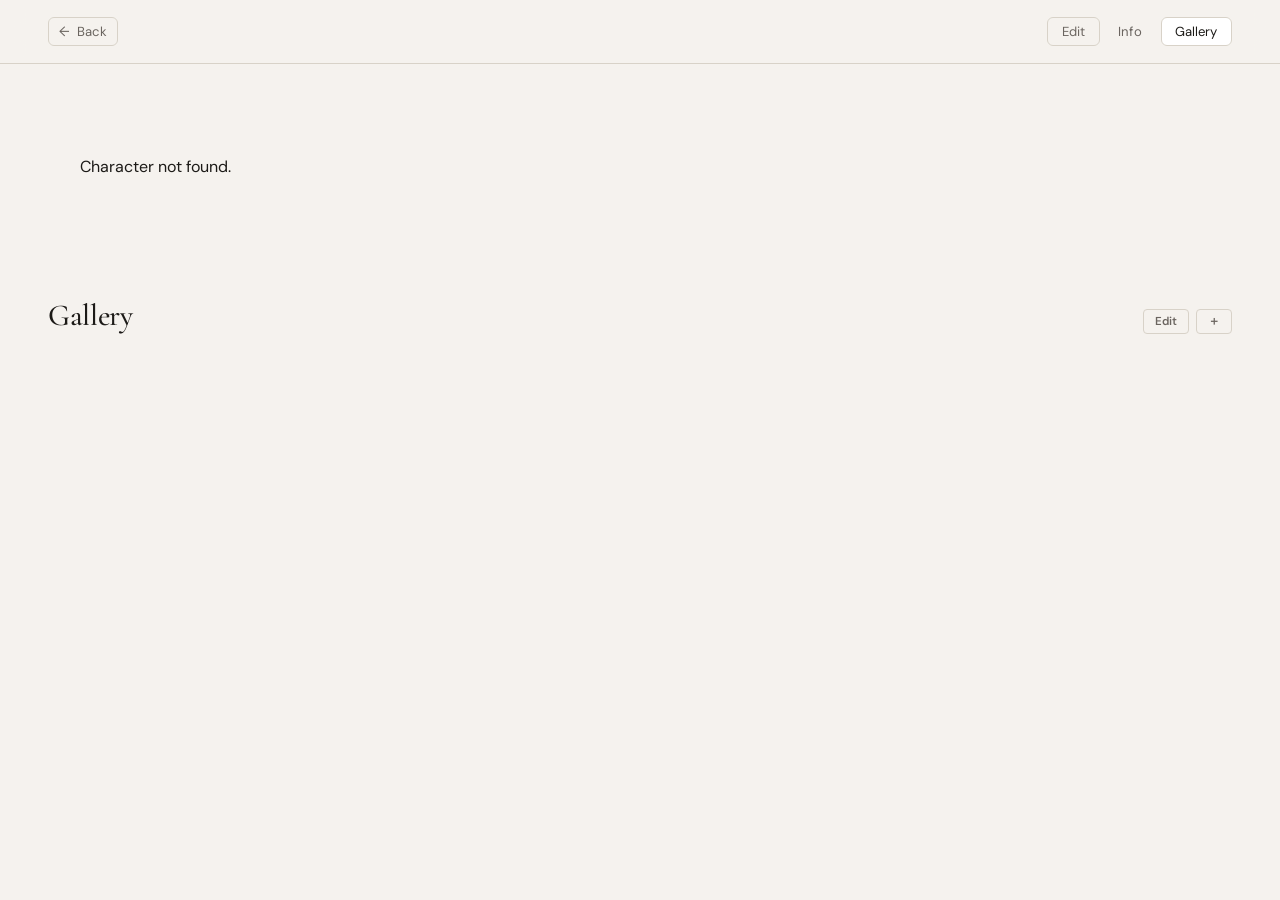
==== character.html @ b18fde18 "Version 1.4.3" ====
<!DOCTYPE html>
<html lang="en">

<head>
  <meta charset="UTF-8" />
  <meta name="viewport" content="width=device-width, initial-scale=1.0" />
  <title>Character Sheet</title>
  <link rel="preconnect" href="https://fonts.googleapis.com" />
  <link rel="preconnect" href="https://fonts.gstatic.com" crossorigin />
  <link
    href="https://fonts.googleapis.com/css2?family=Cormorant+Garamond:ital,wght@0,400;0,500;1,400&family=DM+Sans:ital,wght@0,400;0,600;1,400&display=swap"
    rel="stylesheet" />
  <link rel="stylesheet" href="style.css" />
  <style>
    .page {
      padding: 2.5rem 3rem;
      margin-top: 1.25rem;
    }
    @media (max-width: 640px) {
      .page { padding: 1.5rem 1.25rem; margin-top: 0.75rem; }
    }

    /* ── REF IMAGE ── */
    .char-sheet:has(.char-ref-wrap[style*="block"]) {
      display: grid;
      grid-template-columns: 280px auto;
      grid-template-rows: auto auto;
      grid-template-areas: "basics ref" "overview overview";
      gap: 1.25rem;
      align-items: start;
    }
    .char-ref-wrap {
      grid-area: ref;
      display: none;
      background: var(--surface);
      border: 1px solid var(--border);
      border-radius: 8px;
      overflow: hidden;
      align-self: start;
      aspect-ratio: 5 / 4;
      width: 100%;
      align-items: center;
      justify-content: center;
    }
    .char-ref-wrap[style*="block"] { display: flex !important; }
    .char-ref { display: block; width: 100%; height: 100%; object-fit: contain; object-position: center; }
    .char-sheet:has(.char-ref-wrap[style*="block"]) .char-basics { grid-area: basics; width: 100%; }
    .char-sheet:has(.char-ref-wrap[style*="block"]) .char-overview { grid-area: overview; }
    @media (max-width: 820px) {
      .char-sheet:has(.char-ref-wrap[style*="block"]) {
        grid-template-columns: 1fr;
        grid-template-areas: "ref" "basics" "overview";
      }
    }

    /* ── Edit button ── */
    .char-nav-edit-btn {
      display: inline-flex; align-items: center;
      font-family: 'DM Sans', sans-serif; font-size: 0.82rem;
      color: var(--ink-mid); text-decoration: none;
      padding: 0.3rem 0.85rem;
      border: 1px solid var(--border); border-radius: 6px;
      background: transparent;
      transition: color 0.2s, border-color 0.2s, background 0.2s;
      cursor: pointer; white-space: nowrap;
    }
    .char-nav-edit-btn:hover { color: var(--ink); border-color: #b5afa6; background: var(--surface); }

    /* ── Background block ── */
    .char-bg-details { display: inline; }
    .char-bg-details summary { display: inline-flex; margin-top: 8px; }
    .char-bg-details[open] { display: block; }
    .char-bg-details[open] p, .char-bg-details[open] span { display: block; margin-top: 6px; }

    /* ══════════════════════════════════════════
       FAMILY TREE
    ══════════════════════════════════════════ */

    .tree-root {
      display: flex;
      flex-direction: column;
      gap: 0.75rem;
    }

    /* Top bar: toggle + hint */
    .tree-topbar {
      display: flex;
      align-items: center;
      gap: 1rem;
      flex-wrap: wrap;
    }
    .tree-edit-label-wrap {
      display: inline-flex;
      align-items: center;
      gap: 0.5rem;
      cursor: pointer;
    }
    .tree-edit-label {
      font-family: 'DM Sans', sans-serif;
      font-size: 0.8rem;
      color: var(--ink-mid);
      user-select: none;
    }
    .tree-edit-hint {
      font-family: 'DM Sans', sans-serif;
      font-size: 0.72rem;
      color: var(--ink-light);
      font-style: italic;
      opacity: 0;
      transition: opacity 0.2s;
    }

    /* Toggle switch */
    .tree-toggle-track {
      position: relative;
      display: inline-block;
      width: 34px;
      height: 20px;
      flex-shrink: 0;
    }
    .tree-toggle-track input {
      opacity: 0; width: 0; height: 0; position: absolute;
    }
    .tree-toggle-thumb {
      position: absolute;
      inset: 0;
      background: var(--border);
      border-radius: 10px;
      transition: background 0.2s;
    }
    .tree-toggle-thumb::after {
      content: '';
      position: absolute;
      width: 16px; height: 16px;
      background: #fff;
      border-radius: 50%;
      top: 2px; left: 2px;
      transition: transform 0.2s;
      box-shadow: 0 1px 3px rgba(0,0,0,0.15);
    }
    .tree-toggle-track input:checked ~ .tree-toggle-thumb { background: var(--accent); }
    .tree-toggle-track input:checked ~ .tree-toggle-thumb::after { transform: translateX(14px); }

    /* Body: sidebar + canvas side by side */
    .tree-body {
      display: grid;
      grid-template-columns: 220px 1fr;
      gap: 0.85rem;
      align-items: start;
    }
    @media (max-width: 680px) {
      .tree-body { grid-template-columns: 1fr; }
    }

    /* Sidebar */
    .tree-sidebar {
      background: var(--surface);
      border: 1px solid var(--border);
      border-radius: 8px;
      padding: 0.9rem 1rem;
      display: flex;
      flex-direction: column;
      gap: 0.65rem;
      min-width: 0;
    }
    .tree-sidebar--edit { gap: 0.85rem; }

    .tree-sb-title {
      font-family: 'DM Sans', sans-serif;
      font-size: 0.7rem;
      font-weight: 600;
      letter-spacing: 0.08em;
      text-transform: uppercase;
      color: var(--ink-light);
      margin: 0;
    }
    .tree-sb-hint {
      font-family: 'DM Sans', sans-serif;
      font-size: 0.75rem;
      color: var(--ink-light);
      line-height: 1.5;
      margin: 0;
    }
    .tree-sb-empty {
      font-family: 'DM Sans', sans-serif;
      font-size: 0.75rem;
      color: var(--ink-light);
      font-style: italic;
      line-height: 1.5;
      margin: 0;
    }
    .tree-sb-summary {
      display: flex;
      flex-direction: column;
      gap: 0.3rem;
    }
    .tree-sb-row {
      display: flex;
      align-items: center;
      justify-content: space-between;
      gap: 0.5rem;
    }
    .tree-sb-count {
      font-family: 'DM Sans', sans-serif;
      font-size: 0.8rem;
      color: var(--ink-mid);
      font-weight: 600;
    }

    /* Node edit sidebar */
    .tree-sb-header {
      display: flex;
      align-items: center;
      justify-content: space-between;
      gap: 0.5rem;
      padding-bottom: 0.5rem;
      border-bottom: 1px solid var(--border);
    }
    .tree-sb-node-name {
      font-family: 'Cormorant Garamond', serif;
      font-size: 1.1rem;
      font-weight: 500;
      color: var(--ink);
      overflow: hidden;
      text-overflow: ellipsis;
      white-space: nowrap;
    }
    .tree-sb-back {
      background: none;
      border: 1px solid var(--border);
      border-radius: 5px;
      padding: 0.2rem 0.5rem;
      font-size: 0.82rem;
      color: var(--ink-mid);
      cursor: pointer;
      flex-shrink: 0;
      transition: background 0.15s;
    }
    .tree-sb-back:hover { background: var(--card); }

    .tree-sb-section {
      display: flex;
      flex-direction: column;
      gap: 0.35rem;
    }

    /* Role labels */
    .tree-sb-role {
      font-family: 'DM Sans', sans-serif;
      font-size: 0.68rem;
      font-weight: 600;
      letter-spacing: 0.07em;
      text-transform: uppercase;
      padding: 0.15rem 0.55rem;
      border-radius: 20px;
      display: inline-block;
      width: fit-content;
    }
    .tree-sb-role--parent  { background: #e8f5ec; color: #3d6b44; border: 1px solid #c0ddc6; }
    .tree-sb-role--partner { background: #eeebf8; color: #5a4d8a; border: 1px solid #cfc8ed; }
    .tree-sb-role--child   { background: #faf2e4; color: #7a5f2a; border: 1px solid #e0ceaa; }

    /* Pills */
    .tree-pills {
      display: flex;
      flex-wrap: wrap;
      gap: 0.3rem;
      min-height: 24px;
    }
    .tree-pill {
      display: inline-flex;
      align-items: center;
      gap: 0.25rem;
      font-family: 'DM Sans', sans-serif;
      font-size: 0.75rem;
      color: var(--ink);
      background: var(--card);
      border: 1px solid var(--border);
      border-radius: 20px;
      padding: 0.15rem 0.55rem 0.15rem 0.65rem;
      line-height: 1.4;
    }
    .tree-pill-rm {
      background: none;
      border: none;
      color: var(--ink-light);
      cursor: pointer;
      font-size: 0.7rem;
      padding: 0;
      line-height: 1;
      transition: color 0.15s;
    }
    .tree-pill-rm:hover { color: #a05050; }
    .tree-pill-empty {
      font-family: 'DM Sans', sans-serif;
      font-size: 0.73rem;
      color: var(--ink-light);
      font-style: italic;
    }

    /* Add row */
    .tree-add-row {
      display: flex;
      gap: 0.3rem;
    }
    .tree-add-input {
      flex: 1;
      min-width: 0;
      font-family: 'DM Sans', sans-serif;
      font-size: 0.78rem;
      padding: 0.3rem 0.55rem;
      border: 1px solid var(--border);
      border-radius: 4px;
      background: var(--card);
      color: var(--ink);
      outline: none;
      transition: border-color 0.15s;
    }
    .tree-add-input:focus { border-color: #b5afa6; }
    .tree-add-input::placeholder { color: var(--ink-light); }
    .tree-add-btn {
      font-family: 'DM Sans', sans-serif;
      font-size: 1rem;
      font-weight: 600;
      line-height: 1;
      width: 28px;
      height: 28px;
      flex-shrink: 0;
      border: 1px solid var(--border);
      border-radius: 4px;
      background: var(--card);
      color: var(--ink-mid);
      cursor: pointer;
      display: flex; align-items: center; justify-content: center;
      transition: background 0.15s, color 0.15s;
    }
    .tree-add-btn:hover { background: var(--surface); color: var(--ink); }

    /* Canvas */
    .tree-canvas-wrap {
      background: var(--surface);
      border: 1px solid var(--border);
      border-radius: 8px;
      overflow: auto;
      min-height: 220px;
    }
    .tree-svg { display: block; width: 100%; }

    /* SVG connector classes */
    .tree-conn {
      stroke: var(--border);
      stroke-width: 1.5;
      fill: none;
    }
    .tree-conn-partner {
      stroke-dasharray: 5 4;
    }
    .tree-node { transition: opacity 0.15s; }
    .tree-node:hover { opacity: 0.78; }

    /* ══════════════════════════════════════════
       DETAILS PANEL
    ══════════════════════════════════════════ */

    .details-grid {
      display: grid;
      grid-template-columns: repeat(2, 1fr);
      gap: 0.75rem 1.5rem;
      align-items: start;
    }

    @media (max-width: 640px) {
      .details-grid { grid-template-columns: 1fr; }
    }

    .details-field {
      display: flex;
      flex-direction: column;
      gap: 0.2rem;
    }

    .details-field--wide {
      grid-column: 1 / -1;
    }

    .details-label {
      font-family: 'DM Sans', sans-serif;
      font-size: 0.68rem;
      font-weight: 600;
      letter-spacing: 0.08em;
      text-transform: uppercase;
      color: var(--ink-light);
    }

    .details-value {
      font-family: 'DM Sans', sans-serif;
      font-size: 0.83rem;
      line-height: 1.65;
      color: var(--ink);
      white-space: pre-wrap;
      word-break: break-word;
    }

    .details-value--empty {
      color: var(--ink-light);
      font-style: italic;
    }

    .details-divider {
      grid-column: 1 / -1;
      border: none;
      border-top: 1px solid var(--border);
      margin: 0.25rem 0;
    }

    .details-section-heading {
      font-family: 'Cormorant Garamond', serif;
      font-size: 1rem;
      font-weight: 500;
      color: var(--ink-mid);
      grid-column: 1 / -1;
      margin-top: 0.25rem;
      padding-bottom: 0.3rem;
      border-bottom: 1px solid var(--border);
    }

    .details-empty-state {
      font-size: 0.83rem;
      color: var(--ink-light);
      font-style: italic;
      display: flex;
      align-items: center;
      gap: 0.6rem;
      padding: 0.5rem 0;
    }

    /* ── Details editor modal ── */
    .details-editor-modal {
      max-width: 640px;
    }

    .details-editor-table-wrap {
      overflow-x: auto;
    }

    .details-editor-table {
      width: 100%;
      border-collapse: collapse;
      font-family: 'DM Sans', sans-serif;
      font-size: 0.78rem;
    }

    .details-editor-table th {
      text-align: left;
      padding: 0.35rem 0.4rem;
      color: var(--ink-mid);
      font-weight: 600;
      border-bottom: 1px solid var(--border);
      background: var(--surface);
    }

    .details-editor-row td {
      padding: 0.3rem 0.3rem;
      vertical-align: top;
      border-bottom: 1px solid var(--border);
    }

    .details-editor-row:last-child td {
      border-bottom: none;
    }

    .details-editor-row input[type="text"],
    .details-editor-row textarea {
      font-family: 'DM Sans', sans-serif;
      font-size: 0.8rem;
      padding: 0.3rem 0.5rem;
      border: 1px solid var(--border);
      border-radius: 4px;
      background: var(--card);
      color: var(--ink);
      width: 100%;
      box-sizing: border-box;
      resize: vertical;
      transition: border-color 0.15s;
    }

    .details-editor-row input:focus,
    .details-editor-row textarea:focus {
      outline: none;
      border-color: #b5afa6;
    }

    .details-editor-row textarea {
      min-height: 48px;
    }

    /* ── Details editor: proper fixed-height flex layout ── */

    /* Modal: capped height, flex column */
    #details-editor-overlay .editor-modal {
      max-height: calc(100vh - 4rem);
      display: flex;
      flex-direction: column;
      overflow: hidden;
    }

    /* Form: fills remaining modal space, does NOT itself scroll */
    #details-editor-overlay .editor-form {
      flex: 1;
      min-height: 0;        /* lets flex child shrink past content size */
      overflow: hidden;
      display: flex;
      flex-direction: column;
      gap: 0.75rem;
      padding: 1.25rem 1.5rem;
      max-height: none;     /* override global .editor-form cap */
    }

    /* Hint line: never grows */
    .details-editor-hint {
      flex-shrink: 0;
      font-size: 0.78rem;
      color: var(--ink-light);
      line-height: 1.6;
    }

    /* Chips section: fixed, never compressed */
    .details-preset-section {
      flex-shrink: 0;
      border: 1px solid var(--border);
      border-radius: 6px;
      overflow: hidden;
    }

    .details-preset-header {
      font-family: 'DM Sans', sans-serif;
      font-size: 0.7rem;
      font-weight: 600;
      letter-spacing: 0.08em;
      text-transform: uppercase;
      color: var(--ink-light);
      padding: 0.55rem 0.9rem;
      background: var(--surface);
      border-bottom: 1px solid var(--border);
    }

    /* Chips area: fixed 2-row height, scrolls internally */
    .details-preset-grid {
      display: flex;
      flex-wrap: wrap;
      gap: 0.4rem;
      padding: 0.6rem 0.9rem;
      max-height: 100px;
      overflow-y: auto;
    }

    .details-preset-chip {
      font-family: 'DM Sans', sans-serif;
      font-size: 0.72rem;
      padding: 0.2rem 0.65rem;
      border: 1px solid var(--border);
      border-radius: 20px;
      background: var(--card);
      color: var(--ink-mid);
      cursor: pointer;
      transition: background 0.15s, color 0.15s, border-color 0.15s;
    }

    .details-preset-chip:hover {
      background: var(--surface);
      color: var(--ink);
      border-color: #b5afa6;
    }

    .details-preset-chip.chip-added {
      background: var(--surface);
      color: var(--ink-light);
      border-color: var(--border);
      cursor: default;
      opacity: 0.55;
    }

    /* Fields section: the ONLY part that grows and scrolls */
    .details-custom-section {
      flex: 1;           
      min-height: 0;      
      display: flex;
      flex-direction: column;
      border: 1px solid var(--border);
      border-radius: 6px;
      overflow: hidden;
    }

    .details-custom-header {
      flex-shrink: 0;
      font-family: 'DM Sans', sans-serif;
      font-size: 0.7rem;
      font-weight: 600;
      letter-spacing: 0.08em;
      text-transform: uppercase;
      color: var(--ink-light);
      padding: 0.55rem 0.9rem;
      background: var(--surface);
      border-bottom: 1px solid var(--border);
    }

    /* Rows list: fills the fields section and scrolls */
    #details-editor-rows {
      flex: 1;
      min-height: 0;
      overflow-y: auto;
      max-height: none;
      padding: 0.25rem 0;
    }

    /* Add button + save/cancel row: fixed at bottom */
    #details-editor-overlay .add-gallery-btn,
    #details-editor-overlay .editor-actions {
      flex-shrink: 0;
    }
  </style>
</head>

<body>

  <nav class="char-nav">
    <a href="index.html" class="char-nav-back">Back</a>
    <div class="char-nav-tabs">
      <button id="char-page-edit-btn" class="char-nav-edit-btn">Edit</button>
      <a href="#info" class="char-nav-tab active">Info</a>
      <a href="#gallery" class="char-nav-tab">Gallery</a>
    </div>
  </nav>

  <div id="info" class="page">
    <div class="char-sheet">

      <div class="char-ref-wrap" style="display:none">
        <img class="char-ref" src="" alt="Character reference sheet" />
      </div>

      <aside class="char-basics">
        <h1 class="char-name" id="char-name"></h1>
        <p class="char-fandom" id="char-fandom"></p>

        <table class="char-table">
          <tr><td>Pronouns</td><td id="char-pronouns"></td></tr>
          <tr><td>Age</td><td id="char-age"></td></tr>
          <tr><td>Birthday</td><td id="char-birthday"></td></tr>
          <tr><td>Heritage</td><td id="char-heritage"></td></tr>
          <tr><td>Occupation</td><td id="char-occupation"></td></tr>
        </table>

        <h2 class="char-section-heading">Appearance</h2>
        <p class="char-body" id="char-appearance"></p>

        <h2 class="char-section-heading">Links</h2>
        <ul class="char-links" id="char-links-list">
          <li id="char-unvale-li"><a href="#" id="char-unvale">Unvale</a></li>
          <li id="char-characterhub-li"><a href="#" id="char-characterhub">CharacterHub</a></li>
          <li id="char-artfight-li"><a href="#" id="char-artfight">Artfight</a></li>
          <li id="char-spotify-li"><a href="#" id="char-spotify">Playlist</a></li>
        </ul>
      </aside>

      <main class="char-overview">

        <div class="overview-tab-bar">
          <div class="overview-tabs">
            <button id="tab-overview"       class="overview-tab active">Overview</button>
            <button id="tab-details"        class="overview-tab">Details</button>
            <button id="tab-relationships"  class="overview-tab">Relationships</button>
            <button id="tab-tree"           class="overview-tab">Tree</button>
          </div>
          <button id="edit-overview-btn"       class="rel-edit-trigger" title="Edit overview &amp; history">Edit</button>
          <button id="edit-relationships-btn" class="rel-edit-trigger" title="Edit relationships" style="display:none">Edit</button>
          <button id="edit-details-btn"       class="rel-edit-trigger" title="Edit details"       style="display:none">Edit</button>
        </div>

        <div id="panel-overview" class="overview-panel">
          <p class="char-body" style="margin-bottom:20px" id="char-overview"></p>
          <h2 class="char-overview-subheading">Background &amp; History</h2>
          <div id="char-bg-history-container"></div>
        </div>

        <div id="panel-details"       class="overview-panel" style="display:none"></div>
        <div id="panel-relationships" class="overview-panel" style="display:none"></div>
        <div id="panel-tree"          class="overview-panel" style="display:none"></div>

      </main>
    </div>
  </div>

  <section id="gallery">
    <div class="gallery-heading-row">
      <h2 class="gallery-heading">Gallery</h2>
      <div class="gallery-heading-actions">
        <button id="gallery-edit-btn" class="rel-edit-trigger" title="Edit gallery images">Edit</button>
        <button id="gallery-add-btn"  class="rel-edit-trigger gallery-add-trigger" title="Add a gallery image">＋</button>
      </div>
    </div>
    <div class="gallery-grid"></div>
  </section>

  <!-- Gallery editor modal -->
  <div id="gallery-editor-overlay" class="editor-overlay">
    <div class="editor-modal" style="max-width:760px">
      <div class="editor-modal-header">
        <h2 class="editor-modal-title">Edit Gallery</h2>
        <button id="gallery-editor-close" class="editor-close" aria-label="Close">✕</button>
      </div>
      <form id="gallery-editor-form" class="editor-form">
        <table class="gallery-editor-table">
          <thead>
            <tr>
              <th>Image URL</th>
              <th>Caption</th>
              <th>Characters tagged</th>
              <th>Year</th>
              <th></th>
            </tr>
          </thead>
          <tbody id="gallery-editor-rows"></tbody>
        </table>
        <button type="button" id="add-gallery-editor-row" class="add-gallery-btn">+ Add Image</button>
        <div class="editor-actions">
          <button type="button" class="editor-btn-cancel" id="gallery-editor-cancel">Cancel</button>
          <button type="submit" class="editor-btn-save">Save Gallery</button>
        </div>
      </form>
    </div>
  </div>

  <!-- Overview & History editor modal -->
  <div id="overview-editor-overlay" class="editor-overlay">
    <div class="editor-modal" style="max-width:640px">
      <div class="editor-modal-header">
        <h2 class="editor-modal-title">Edit Overview &amp; History</h2>
        <button id="overview-editor-close" class="editor-close" aria-label="Close">✕</button>
      </div>
      <form id="overview-editor-form" class="editor-form">
        <fieldset class="editor-fieldset">
          <legend>Overview &amp; History</legend>
          <label class="editor-label-full">Overview
            <textarea id="oef-overview" rows="3" placeholder="Short summary shown at the top of the page..."></textarea>
          </label>
          <label class="editor-label-full">Background &amp; History
            <textarea id="oef-background" rows="10"
              placeholder="Write the full background and history here. A 'read more' will automatically appear after the first ~2000 characters."></textarea>
          </label>
        </fieldset>
        <div class="editor-actions">
          <button type="button" class="editor-btn-cancel" id="overview-editor-cancel">Cancel</button>
          <button type="submit" class="editor-btn-save">Save</button>
        </div>
      </form>
    </div>
  </div>

  <!-- Relationship editor modal -->
  <div id="rel-editor-overlay" class="editor-overlay">
    <div class="editor-modal rel-editor-modal">
      <div class="editor-modal-header">
        <h2 class="editor-modal-title">Edit Relationships</h2>
        <button id="rel-editor-close" class="editor-close" aria-label="Close">✕</button>
      </div>
      <form id="rel-editor-form" class="editor-form">
        <p class="rel-editor-hint">
          If a name matches another character on this site exactly, it will link automatically.
          Add an optional URL as a fallback for external links.
        </p>
        <div class="rel-editor-table-wrap">
          <table class="rel-editor-table">
            <thead>
              <tr>
                <th>Name</th><th>Relationship type</th><th>Status</th>
                <th>Link (optional)</th><th>Description</th><th></th>
              </tr>
            </thead>
            <tbody id="rel-editor-rows"></tbody>
          </table>
        </div>
        <button type="button" id="add-rel-row" class="add-gallery-btn">+ Add Relationship</button>
        <div class="editor-actions">
          <button type="button" class="editor-btn-cancel" id="rel-editor-cancel">Cancel</button>
          <button type="submit" class="editor-btn-save">Save Relationships</button>
        </div>
      </form>
    </div>
  </div>

  <!-- Details editor modal -->
  <div id="details-editor-overlay" class="editor-overlay">
    <div class="editor-modal details-editor-modal">
      <div class="editor-modal-header">
        <h2 class="editor-modal-title">Edit Details</h2>
        <button id="details-editor-close" class="editor-close" aria-label="Close">✕</button>
      </div>
      <form id="details-editor-form" class="editor-form">
        <p class="details-editor-hint">
          Fill in any fields you'd like to show, and leave the rest blank — empty fields won't appear on the page.
          Add custom fields at the bottom.
        </p>

        <!-- Preset quick-add chips -->
        <div class="details-preset-section">
          <p class="details-preset-header">Quick-add a field</p>
          <div class="details-preset-grid" id="details-preset-chips"></div>
        </div>

        <!-- The editable rows -->
        <div class="details-custom-section">
          <p class="details-custom-header">Fields</p>
          <div id="details-editor-rows"></div>
        </div>

        <button type="button" id="add-details-row" class="add-gallery-btn">+ Add Custom Field</button>

        <div class="editor-actions">
          <button type="button" class="editor-btn-cancel" id="details-editor-cancel">Cancel</button>
          <button type="submit" class="editor-btn-save">Save Details</button>
        </div>
      </form>
    </div>
  </div>

  <!-- ═══════════════════════════════════ CHARACTER EDITOR MODAL ══════════════════════════ -->
  <!-- Same modal as index.html — needed so the Edit button on this page works as a popup -->
  <div id="editor-overlay" class="editor-overlay">
    <div class="editor-modal">

      <div class="editor-modal-header">
        <h2 id="editor-title" class="editor-modal-title">Edit Character</h2>
        <button id="editor-close" class="editor-close" aria-label="Close">✕</button>
      </div>

      <form id="char-editor-form" class="editor-form">

        <fieldset class="editor-fieldset">
          <legend>Basic Info</legend>
          <div class="editor-row">
            <label>Name <input type="text" id="ef-name" placeholder="Character name" /></label>
            <label>Fandom / Setting <input type="text" id="ef-fandom" placeholder="e.g. Original, Tolkien AU" /></label>
          </div>
          <div class="editor-row">
            <label>Nicknames <input type="text" id="ef-nicknames" placeholder="Comma-separated" /></label>
            <label>Pronouns <input type="text" id="ef-pronouns" placeholder="e.g. she/her" /></label>
          </div>
          <div class="editor-row">
            <label>Age <input type="text" id="ef-age" /></label>
            <label>Birthday <input type="text" id="ef-birthday" placeholder="Month Day" /></label>
            <label>Heritage <input type="text" id="ef-heritage" /></label>
          </div>
          <div class="editor-row">
            <label>Occupation <input type="text" id="ef-occupation" /></label>
          </div>
        </fieldset>

        <fieldset class="editor-fieldset">
          <legend>Main Images</legend>
          <div class="editor-row">
            <label>Ref Image URL
              <input type="url" id="ef-refImage" placeholder="https://…" />
              <span class="editor-field-hint">Shown on the character page</span>
            </label>
            <label>Title Image URL
              <input type="url" id="ef-titleImage" placeholder="https://…" />
              <span class="editor-field-hint">Shown on the index card only</span>
            </label>
          </div>
        </fieldset>

        <fieldset class="editor-fieldset">
          <legend>Appearance</legend>
          <label class="editor-label-full">
            <textarea id="ef-appearance" rows="3" placeholder="Describe the character's appearance..."></textarea>
          </label>
        </fieldset>

        <fieldset class="editor-fieldset">
          <legend>Overview &amp; History</legend>
          <label class="editor-label-full">Overview
            <textarea id="ef-overview" rows="3" placeholder="Short summary shown at the top of the page..."></textarea>
          </label>
          <label class="editor-label-full">Background &amp; History
            <textarea id="ef-background" rows="7"
              placeholder="Write the full background and history here. A 'read more' will automatically appear after the first ~500 characters."></textarea>
          </label>
        </fieldset>

        <fieldset class="editor-fieldset">
          <legend>Links</legend>
          <div class="editor-row">
            <label>Unvale URL <input type="url" id="ef-links_unvale" placeholder="https://..." /></label>
            <label>CharacterHub URL <input type="url" id="ef-links_characterhub" placeholder="https://..." /></label>
          </div>
          <div class="editor-row">
            <label>Artfight URL <input type="url" id="ef-links_artfight" placeholder="https://..." /></label>
            <label>Spotify Playlist <input type="url" id="ef-links_spotify" placeholder="https://..." /></label>
          </div>
        </fieldset>

        <fieldset class="editor-fieldset">
          <legend>Custom Links</legend>
          <p class="editor-field-hint" style="margin-bottom:0.5rem">Add any links with a custom title — they'll appear
            alongside the standard links on the character page.</p>
          <table class="gallery-editor-table">
            <thead>
              <tr><th>Title</th><th>URL</th><th></th></tr>
            </thead>
            <tbody id="custom-link-rows"></tbody>
          </table>
          <button type="button" id="add-custom-link-row" class="add-gallery-btn">+ Add Link</button>
        </fieldset>

        <!-- Delete left, Cancel + Save right -->
        <div class="editor-actions">
          <div class="editor-delete-zone">
            <button type="button" id="editor-delete-btn" class="editor-btn-delete" style="display:none">Delete Character</button>
          </div>
          <button type="button" class="editor-btn-cancel" id="editor-close-bottom">Cancel</button>
          <button type="submit" class="editor-btn-save">Save Character</button>
        </div>

      </form>
    </div>
  </div>

  <script src="script.js"></script>
  <script>
    document.getElementById("rel-editor-cancel")
      ?.addEventListener("click", () => closeRelationshipEditor());

    const navTabs    = document.querySelectorAll('.char-nav-tab');
    const navSects   = ['info','gallery'].map(id => document.getElementById(id));
    const navObserver = new IntersectionObserver(entries => {
      entries.forEach(entry => {
        if (entry.isIntersecting) {
          navTabs.forEach(t => t.classList.remove('active'));
          const active = document.querySelector(`.char-nav-tab[href="#${entry.target.id}"]`);
          if (active) active.classList.add('active');
        }
      });
    }, { threshold: 0.35 });
    navSects.forEach(s => { if (s) navObserver.observe(s); });
  </script>

</body>
</html>
---- style.css ----
*,
*::before,
*::after {
  box-sizing: border-box;
  margin: 0;
  padding: 0;
}

:root {
  --bg: #f5f2ee;
  --surface: #ede9e3;
  --card: #ffffff;
  --border: #d8d2c8;
  --ink: #1c1a17;
  --ink-mid: #6b6560;
  --ink-light: #9e9890;
  --accent: #3d3830;
}

html {
  scroll-behavior: smooth;
}

body {
  font-family: 'DM Sans', sans-serif;
  background: var(--bg);
  color: var(--ink);
  min-height: 100vh;
  overflow-x: hidden;
}

/* ══════════════════════════════════════════
   NAV
══════════════════════════════════════════ */

nav {
  position: sticky;
  top: 0;
  z-index: 100;
  display: flex;
  align-items: center;
  gap: 1rem;
  padding: 0 3rem;
  height: 64px;
  background: rgba(245, 242, 238, 0.92);
  backdrop-filter: blur(12px);
  border-bottom: 1px solid var(--border);
}

.nav-logo {
  font-family: 'Cormorant Garamond', serif;
  font-size: 1.5rem;
  font-weight: 500;
  letter-spacing: 0.04em;
  color: var(--ink);
  text-decoration: none;
  white-space: nowrap;
  flex-shrink: 0;
}

.add-char-btn {
  font-family: 'DM Sans', sans-serif;
  font-size: 0.8rem;
  font-weight: 600;
  letter-spacing: 0.04em;
  padding: 0.45rem 1.1rem;
  border: 1px solid var(--border);
  border-radius: 4px;
  background: var(--card);
  color: var(--ink);
  cursor: pointer;
  transition: background 0.15s, border-color 0.15s;
  flex-shrink: 0;
  white-space: nowrap;
}

.add-char-btn:hover {
  background: var(--surface);
  border-color: #b5afa6;
}

.nav-right {
  display: flex;
  align-items: center;
  gap: 0.75rem;
  margin-left: auto;
}

.search-wrap {
  position: relative;
  width: 260px;
  flex-shrink: 1;
}

.search-wrap svg {
  position: absolute;
  left: 0.85rem;
  top: 50%;
  transform: translateY(-50%);
  color: var(--ink-light);
  pointer-events: none;
}

.search-input {
  width: 100%;
  height: 38px;
  padding: 0 1rem 0 2.5rem;
  border: 1px solid var(--border);
  border-radius: 6px;
  background: var(--surface);
  font-family: 'DM Sans', sans-serif;
  font-size: 0.82rem;
  color: var(--ink);
  outline: none;
  transition: border-color 0.2s, background 0.2s;
}

.search-input::placeholder {
  color: var(--ink-light);
}

.search-input:focus {
  border-color: #b5afa6;
  background: #fff;
}

.nav-add-btn {
  display: inline-flex;
  align-items: center;
  justify-content: center;
  width: 34px;
  height: 34px;
  flex-shrink: 0;
  font-size: 1.2rem;
  line-height: 1;
  background: var(--card);
  border: 1px solid var(--border);
  border-radius: 6px;
  color: var(--ink-mid);
  cursor: pointer;
  transition: color 0.2s, border-color 0.2s, background 0.2s;
}

.nav-add-btn:hover {
  color: var(--ink);
  border-color: #b5afa6;
  background: var(--surface);
}

/* ── NAV SETTINGS BUTTON ── */

.nav-settings-btn {
  display: inline-flex;
  align-items: center;
  justify-content: center;
  width: 34px;
  height: 34px;
  flex-shrink: 0;
  font-size: 1rem;
  background: var(--card);
  border: 1px solid var(--border);
  border-radius: 6px;
  color: var(--ink-mid);
  cursor: pointer;
  transition: color 0.2s, border-color 0.2s, background 0.2s;
}

.nav-settings-btn:hover {
  color: var(--ink);
  border-color: #b5afa6;
  background: var(--surface);
}

.nav-settings-btn.settings-connected {
  border-color: #8cb898;
  color: #4a7a52;
}

/* ── SYNC STATUS DOT ── */

.sync-status {
  width: 8px;
  height: 8px;
  border-radius: 50%;
  flex-shrink: 0;
  background: var(--border);
  transition: background 0.3s;
  cursor: default;
}

.sync-status.sync-ok      { background: #6db87a; }
.sync-status.sync-error   { background: #c97070; }
.sync-status.sync-syncing {
  background: #a0b4c8;
  animation: pulse 1.2s ease-in-out infinite;
}

@keyframes pulse {
  0%, 100% { opacity: 1; }
  50%       { opacity: 0.4; }
}

/* ── SYNC BANNER ── */

.sync-banner {
  display: flex;
  align-items: center;
  justify-content: space-between;
  gap: 1rem;
  padding: 0.65rem 3rem;
  background: var(--surface);
  border-bottom: 1px solid var(--border);
  animation: fadeUp 0.4s ease both;
}

.sync-banner-text {
  font-size: 0.8rem;
  color: var(--ink-mid);
}

.sync-banner-actions {
  display: flex;
  align-items: center;
  gap: 0.5rem;
  flex-shrink: 0;
}

.sync-banner-btn {
  font-family: 'DM Sans', sans-serif;
  font-size: 0.75rem;
  font-weight: 600;
  padding: 0.3rem 0.85rem;
  border: 1px solid var(--border);
  border-radius: 4px;
  background: var(--card);
  color: var(--ink);
  cursor: pointer;
  transition: background 0.15s;
}

.sync-banner-btn:hover {
  background: var(--card);
  border-color: #b5afa6;
}

.sync-banner-dismiss {
  background: none;
  border: none;
  font-size: 0.8rem;
  color: var(--ink-light);
  cursor: pointer;
  padding: 0.2rem 0.35rem;
  border-radius: 3px;
  transition: color 0.15s;
}

.sync-banner-dismiss:hover {
  color: var(--ink-mid);
}

/* ══════════════════════════════════════════
   INDEX PAGE — sections wrapper
══════════════════════════════════════════ */

.char-index-wrap {
  padding: 2rem 3rem 1rem;
}

/* ── Total character count badge ── */
.index-header {
  padding: 0 0 0.75rem 0;
}

.total-char-count {
  font-family: 'DM Sans', sans-serif;
  font-size: 0.72rem;
  font-weight: 600;
  letter-spacing: 0.1em;
  text-transform: uppercase;
  color: var(--ink-light);
}

.char-section {
  margin-bottom: 2.5rem;
  animation: fadeUp 0.5s ease both;
}

.char-section-header {
  display: flex;
  align-items: baseline;
  justify-content: space-between;
  gap: 1rem;
  margin-bottom: 1rem;
  padding-bottom: 0.4rem;
  border-bottom: 1px solid var(--border);
}

.char-section-title {
  font-family: 'Cormorant Garamond', serif;
  font-size: 1.35rem;
  font-weight: 500;
  margin: 0;
}

.char-section-count {
  font-size: 0.72rem;
  letter-spacing: 0.1em;
  text-transform: uppercase;
  color: var(--ink-light);
  flex-shrink: 0;
}

/* ══════════════════════════════════════════
   CHARACTER CARD HORIZONTAL SCROLL ROW
══════════════════════════════════════════ */

.char-scroll-row {
  display: flex;
  flex-direction: row;
  gap: 1rem;
  overflow-x: auto;
  padding-bottom: 0.75rem;
  scroll-snap-type: x mandatory;
  -webkit-overflow-scrolling: touch;
  scrollbar-width: thin;
  scrollbar-color: var(--border) transparent;
}

.char-scroll-row::-webkit-scrollbar {
  height: 4px;
}

.char-scroll-row::-webkit-scrollbar-track {
  background: transparent;
}

.char-scroll-row::-webkit-scrollbar-thumb {
  background: var(--border);
  border-radius: 2px;
}

.char-scroll-row .char-card {
  flex: 0 0 170px;
  scroll-snap-align: start;
}

.empty-state {
  opacity: 0.45;
  font-style: italic;
  padding: 1rem 0;
}

/* ══════════════════════════════════════════
   CHARACTER CARDS
══════════════════════════════════════════ */

.char-card {
  background: var(--card);
  border: 1px solid var(--border);
  border-radius: 8px;
  overflow: hidden;
  display: flex;
  flex-direction: column;
  transition: box-shadow 0.2s, transform 0.2s;
}

.char-card:hover {
  box-shadow: 0 4px 18px rgba(0, 0, 0, 0.08);
  transform: translateY(-2px);
}

.char-card-img-link {
  display: block;
  text-decoration: none;
  color: inherit;
}

.char-card-img-wrap {
  aspect-ratio: 1 / 1;
  overflow: hidden;
  background: var(--surface);
}

.char-card-img-wrap img {
  width: 100%;
  height: 100%;
  object-fit: cover;
  display: block;
  transition: opacity 0.2s;
}

.char-card-img-link:hover .char-card-img-wrap img {
  opacity: 0.9;
}

.char-card-placeholder {
  width: 100%;
  height: 100%;
  display: flex;
  align-items: center;
  justify-content: center;
  font-family: 'Cormorant Garamond', serif;
  font-size: 3rem;
  color: var(--ink-light);
}

.char-card-body {
  padding: 0.65rem 0.85rem 0.85rem;
  display: flex;
  flex-direction: column;
  gap: 0.2rem;
}

.char-card-name-link {
  text-decoration: none;
  color: inherit;
}

.char-card-name-link:hover .char-card-name {
  text-decoration: underline;
  text-underline-offset: 2px;
}

.char-card-name {
  font-family: 'Cormorant Garamond', serif;
  font-size: 1.05rem;
  font-weight: 500;
  margin: 0;
  line-height: 1.3;
}

.char-card-fandom {
  font-size: 0.72rem;
  opacity: 0.5;
  margin: 0;
}

.char-card-actions {
  display: flex;
  gap: 0.35rem;
  margin-top: 0.45rem;
  flex-wrap: wrap;
}

.char-card-btn {
  font-family: 'DM Sans', sans-serif;
  font-size: 0.7rem;
  font-weight: 600;
  padding: 0.28rem 0.65rem;
  border-radius: 4px;
  border: 1px solid var(--border);
  background: transparent;
  color: var(--ink);
  cursor: pointer;
  text-decoration: none;
  transition: background 0.15s;
}

.char-card-btn:hover {
  background: var(--surface);
}

.char-card-delete {
  color: #a05050;
  border-color: #d0a0a0;
}

.char-card-delete:hover {
  background: #f5e8e8;
}

/* ── FOOTER ── */

footer {
  padding: 2.5rem 3rem;
  border-top: 1px solid var(--border);
  display: flex;
  align-items: center;
  justify-content: space-between;
  margin-top: 2rem;
}

.footer-logo {
  font-family: 'Cormorant Garamond', serif;
  font-size: 1.1rem;
  color: var(--ink-mid);
}

.footer-copy {
  font-size: 0.72rem;
  color: var(--ink-light);
  letter-spacing: 0.05em;
}

/* ── ANIMATION ── */

@keyframes fadeUp {
  from { opacity: 0; transform: translateY(14px); }
  to   { opacity: 1; transform: translateY(0); }
}

.char-section:nth-child(1) { animation-delay: 0.05s; }
.char-section:nth-child(2) { animation-delay: 0.12s; }
.char-section:nth-child(3) { animation-delay: 0.19s; }
.char-section:nth-child(4) { animation-delay: 0.26s; }
.char-section:nth-child(5) { animation-delay: 0.33s; }

/* ══════════════════════════════════════════
   CHARACTER PAGE NAV
══════════════════════════════════════════ */

.char-nav {
  position: sticky;
  top: 0;
  z-index: 100;
  display: flex;
  align-items: center;
  gap: 1rem;
  padding: 0 3rem;
  height: 64px;
  background: rgba(245, 242, 238, 0.92);
  backdrop-filter: blur(12px);
  border-bottom: 1px solid var(--border);
}

.char-nav-back {
  display: inline-flex;
  align-items: center;
  gap: 0.4rem;
  font-family: 'DM Sans', sans-serif;
  font-size: 0.82rem;
  color: var(--ink-mid);
  text-decoration: none;
  padding: 0.3rem 0.65rem;
  border: 1px solid var(--border);
  border-radius: 6px;
  background: transparent;
  transition: color 0.2s, border-color 0.2s, background 0.2s;
  white-space: nowrap;
  flex-shrink: 0;
}

.char-nav-back::before {
  content: '←';
  font-size: 0.85rem;
}

.char-nav-back:hover {
  color: var(--ink);
  border-color: #b5afa6;
  background: var(--surface);
}

.char-nav-tabs {
  display: flex;
  align-items: center;
  gap: 0.25rem;
  margin-left: auto;
}

.char-nav-tab {
  display: inline-flex;
  align-items: center;
  font-family: 'DM Sans', sans-serif;
  font-size: 0.82rem;
  color: var(--ink-mid);
  text-decoration: none;
  padding: 0.3rem 0.85rem;
  border: 1px solid transparent;
  border-radius: 6px;
  background: transparent;
  transition: color 0.2s, border-color 0.2s, background 0.2s;
  cursor: pointer;
  white-space: nowrap;
}

.char-nav-tab:hover {
  color: var(--ink);
  border-color: var(--border);
  background: var(--surface);
}

.char-nav-tab.active {
  color: var(--ink);
  border-color: var(--border);
  background: var(--card);
}

/* ══════════════════════════════════════════
   GALLERY
══════════════════════════════════════════ */

#gallery {
  padding: 3rem 3rem 4rem;
  animation: fadeUp 0.5s 0.1s ease both;
}

.gallery-heading-row {
  display: flex;
  align-items: baseline;
  justify-content: space-between;
  gap: 1rem;
  margin-bottom: 1.75rem;
}

.gallery-heading-actions {
  display: flex;
  align-items: center;
  gap: 0.4rem;
  flex-shrink: 0;
}

.gallery-add-trigger {
  font-size: 1rem;
  padding: 0.18rem 0.55rem;
}

.gallery-heading {
  font-family: 'Cormorant Garamond', serif;
  font-size: 1.9rem;
  font-weight: 500;
  letter-spacing: -0.01em;
  margin-bottom: 0;
}

.gallery-grid {
  display: grid;
  grid-template-columns: repeat(auto-fill, minmax(260px, 1fr));
  gap: 1.25rem;
  align-items: start;
}

.gallery-item {
  display: flex;
  flex-direction: column;
  background: var(--card);
  border: 1px solid var(--border);
  border-radius: 8px;
  overflow: hidden;
  width: 100%;
  transition: transform 0.25s ease, box-shadow 0.25s ease, border-color 0.25s ease;
}

.gallery-item:hover {
  transform: translateY(-3px);
  box-shadow: 0 8px 24px rgba(28, 26, 23, 0.09);
  border-color: #bfb9ae;
}

.gallery-img-wrap {
  width: 100%;
  overflow: hidden;
  background: var(--surface);
  flex-shrink: 0;
  display: flex;
  align-items: center;
  justify-content: center;
}

.gallery-img-wrap img {
  width: 100%;
  height: auto;
  display: block;
  object-fit: contain;
}

.gallery-meta {
  display: flex;
  align-items: baseline;
  justify-content: space-between;
  gap: 0.5rem;
  padding: 0.55rem 0.85rem 0.7rem;
}

.gallery-caption {
  font-family: 'DM Sans', sans-serif;
  font-size: 0.8rem;
  color: var(--ink-mid);
  line-height: 1.4;
  flex: 1;
  min-width: 0;
}

.gallery-meta-right {
  display: flex;
  align-items: center;
  gap: 0.4rem;
  flex-shrink: 0;
}

.gallery-shared-tag {
  font-family: 'DM Sans', sans-serif;
  font-size: 0.65rem;
  font-weight: 600;
  letter-spacing: 0.05em;
  color: var(--ink-light);
  background: var(--surface);
  border: 1px solid var(--border);
  border-radius: 20px;
  padding: 0.1rem 0.5rem;
  white-space: nowrap;
}

.gallery-year {
  font-family: 'DM Sans', sans-serif;
  font-size: 0.72rem;
  font-weight: 600;
  letter-spacing: 0.06em;
  color: var(--ink-light);
  white-space: nowrap;
  flex-shrink: 0;
}

/* ══════════════════════════════════════════
   CHARACTER SHEET (character.html)
══════════════════════════════════════════ */

.char-sheet {
  display: flex;
  gap: 1.25rem;
  align-items: flex-start;
  font-family: 'DM Sans', sans-serif;
  color: var(--ink);
  animation: fadeUp 0.5s ease both;
}

.char-basics {
  flex: 0 0 auto;
  width: 280px;
  background: var(--card);
  border: 1px solid var(--border);
  border-radius: 8px;
  overflow: hidden;
  padding: 1.25rem;
}

.char-overview {
  flex: 1;
  background: var(--card);
  border: 1px solid var(--border);
  border-radius: 8px;
  padding: 1.25rem 1.5rem;
}

.char-name {
  font-family: 'Cormorant Garamond', serif;
  font-size: 1.35rem;
  font-weight: 500;
  letter-spacing: 0.01em;
  color: var(--ink);
  margin: 0 0 2px 0;
  padding-bottom: 8px;
  border-bottom: 1px solid var(--border);
}

.char-fandom {
  font-family: 'DM Sans', sans-serif;
  font-size: 0.82rem;
  color: var(--ink-mid);
  font-style: italic;
  margin: 6px 0 18px 0;
}

.char-table {
  width: 100%;
  border-collapse: collapse;
  margin-bottom: 4px;
}

.char-table td {
  padding: 5px 4px;
  font-size: 0.82rem;
  vertical-align: top;
  line-height: 1.5;
}

.char-table td:first-child {
  font-weight: 600;
  color: var(--ink-mid);
  letter-spacing: 0.02em;
  width: 45%;
  white-space: nowrap;
}

.char-section-heading {
  font-family: 'Cormorant Garamond', serif;
  font-size: 1.05rem;
  font-weight: 500;
  color: var(--ink);
  margin: 20px 0 6px 0;
  padding-bottom: 4px;
  border-bottom: 1px solid var(--border);
}

.char-body {
  font-size: 0.83rem;
  line-height: 1.7;
  color: var(--ink);
  margin: 0;
}

.char-formatted {
  white-space: pre-wrap;
  word-break: break-word;
}

.char-links {
  list-style: none;
  margin: 0;
  padding: 0;
  line-height: 2;
}

.char-links a {
  font-size: 0.83rem;
  color: var(--ink-mid);
  text-decoration: none;
  display: inline-flex;
  align-items: center;
  gap: 0.3rem;
  transition: color 0.2s;
}

.char-links a::before {
  content: '→';
  font-size: 0.75rem;
  color: var(--ink-light);
}

.char-links a:hover {
  color: var(--ink);
}

.char-overview-heading {
  font-family: 'Cormorant Garamond', serif;
  font-size: 1.15rem;
  font-weight: 500;
  color: var(--ink);
  margin: 0 0 8px 0;
  padding-bottom: 6px;
  border-bottom: 1px solid var(--border);
}

.char-overview-subheading {
  font-family: 'Cormorant Garamond', serif;
  font-size: 1.05rem;
  font-weight: 500;
  color: var(--ink);
  margin: 20px 0 8px 0;
  padding-bottom: 6px;
  border-bottom: 1px solid var(--border);
}

#char-bg-history-container {
  font-size: 0.83rem;
  line-height: 1.7;
  color: var(--ink);
}

.char-bg-history-block {
  font-size: 0.83rem;
  line-height: 1.7;
}

/* ── Inline expandable links (read more / collapse) ── */

.expandable-link {
  font-family: 'DM Sans', sans-serif;
  font-size: 0.78rem;
  color: var(--ink-light);
  font-style: italic;
  cursor: pointer;
  transition: color 0.18s;
  user-select: none;
  white-space: nowrap;
}

.expandable-link::before {
  content: '▸';
  font-size: 0.6rem;
  font-style: normal;
  margin-right: 0.25rem;
  display: inline-block;
  transition: transform 0.18s;
  vertical-align: middle;
}

[data-action="collapse"].expandable-link::before {
  transform: rotate(90deg);
}

.expandable-link:hover {
  color: var(--ink-mid);
}

/* ══════════════════════════════════════════
   EDITOR MODAL
══════════════════════════════════════════ */

.editor-overlay {
  position: fixed;
  inset: 0;
  background: rgba(0, 0, 0, 0.45);
  z-index: 1000;
  display: none;
  align-items: flex-start;
  justify-content: center;
  padding: 2rem 1rem;
  overflow-y: auto;
}

.editor-overlay.open {
  display: flex;
}

.editor-modal {
  background: var(--bg);
  border: 1px solid var(--border);
  border-radius: 10px;
  width: 100%;
  max-width: 720px;
  box-shadow: 0 12px 48px rgba(0, 0, 0, 0.18);
  display: flex;
  flex-direction: column;
  overflow: hidden;
}

.editor-modal-header {
  display: flex;
  align-items: center;
  justify-content: space-between;
  padding: 1.25rem 1.5rem;
  border-bottom: 1px solid var(--border);
}

.editor-modal-title {
  font-family: 'Cormorant Garamond', serif;
  font-size: 1.4rem;
  font-weight: 500;
  margin: 0;
}

.editor-close {
  background: none;
  border: none;
  font-size: 1.1rem;
  cursor: pointer;
  color: var(--ink-light);
  line-height: 1;
  padding: 0.2rem 0.4rem;
  border-radius: 4px;
  transition: color 0.15s, background 0.15s;
}

.editor-close:hover {
  color: var(--ink);
  background: var(--surface);
}

.editor-form {
  padding: 1.5rem;
  display: flex;
  flex-direction: column;
  gap: 1.25rem;
  overflow-y: auto;
  max-height: calc(100vh - 10rem);
}

.editor-fieldset {
  border: 1px solid var(--border);
  border-radius: 6px;
  padding: 1rem 1.25rem;
  margin: 0;
}

.editor-fieldset legend {
  font-family: 'DM Sans', sans-serif;
  font-size: 0.72rem;
  font-weight: 600;
  letter-spacing: 0.08em;
  text-transform: uppercase;
  color: var(--ink-mid);
  padding: 0 0.4rem;
}

.editor-row {
  display: flex;
  gap: 1rem;
  flex-wrap: wrap;
  margin-top: 0.75rem;
}

.editor-row label {
  flex: 1 1 160px;
  display: flex;
  flex-direction: column;
  gap: 0.3rem;
  font-family: 'DM Sans', sans-serif;
  font-size: 0.78rem;
  color: var(--ink-mid);
}

.editor-label-full {
  display: flex;
  flex-direction: column;
  gap: 0.3rem;
  font-family: 'DM Sans', sans-serif;
  font-size: 0.78rem;
  color: var(--ink-mid);
  margin-top: 0.75rem;
}

.editor-field-hint {
  font-size: 0.7rem;
  color: var(--ink-light);
  font-style: italic;
  margin-top: -0.1rem;
}

.editor-form input[type="text"],
.editor-form input[type="url"],
.editor-form textarea {
  font-family: 'DM Sans', sans-serif;
  font-size: 0.85rem;
  padding: 0.4rem 0.65rem;
  border: 1px solid var(--border);
  border-radius: 4px;
  background: var(--card);
  color: var(--ink);
  width: 100%;
  box-sizing: border-box;
  resize: vertical;
  transition: border-color 0.15s;
}

.editor-form input:focus,
.editor-form textarea:focus {
  outline: none;
  border-color: #b5afa6;
}

/* ── Gallery / custom-links editor table ── */

.gallery-editor-table {
  width: 100%;
  border-collapse: collapse;
  font-family: 'DM Sans', sans-serif;
  font-size: 0.78rem;
  margin-top: 0.75rem;
}

.gallery-editor-table th {
  text-align: left;
  padding: 0.3rem 0.4rem;
  color: var(--ink-mid);
  font-weight: 600;
  border-bottom: 1px solid var(--border);
}

.gallery-editor-table td {
  padding: 0.3rem 0.3rem;
  vertical-align: middle;
}

.gallery-editor-table input {
  width: 100%;
  box-sizing: border-box;
}

.rm-gallery-row {
  background: none;
  border: none;
  color: var(--ink-light);
  cursor: pointer;
  font-size: 0.9rem;
  padding: 0.1rem 0.3rem;
  border-radius: 3px;
  transition: color 0.15s, background 0.15s;
}

.rm-gallery-row:hover {
  color: #a05050;
  background: #f5e8e8;
}

.add-gallery-btn {
  margin-top: 0.75rem;
  font-family: 'DM Sans', sans-serif;
  font-size: 0.75rem;
  font-weight: 600;
  padding: 0.35rem 0.85rem;
  border: 1px dashed var(--border);
  border-radius: 4px;
  background: transparent;
  color: var(--ink-mid);
  cursor: pointer;
  transition: border-color 0.15s, color 0.15s;
}

.add-gallery-btn:hover {
  border-color: var(--ink);
  color: var(--ink);
}

/* ── Modal action bar ── */

.editor-actions {
  display: flex;
  justify-content: flex-end;
  gap: 0.75rem;
  padding-top: 0.5rem;
}

.editor-btn-cancel,
.editor-btn-save {
  font-family: 'DM Sans', sans-serif;
  font-size: 0.82rem;
  font-weight: 600;
  padding: 0.5rem 1.4rem;
  border-radius: 5px;
  cursor: pointer;
  transition: background 0.15s, border-color 0.15s;
}

.editor-btn-cancel {
  background: transparent;
  border: 1px solid var(--border);
  color: var(--ink-mid);
}

.editor-btn-cancel:hover {
  background: var(--surface);
}

.editor-btn-save {
  background: var(--ink);
  border: 1px solid var(--ink);
  color: var(--bg);
}

.editor-btn-save:hover {
  opacity: 0.85;
}

/* ══════════════════════════════════════════
   RESPONSIVE
══════════════════════════════════════════ */

@media (max-width: 820px) {
  .char-sheet {
    flex-direction: column;
  }

  .char-basics {
    width: 100%;
  }
}

@media (max-width: 640px) {
  nav {
    padding: 0 1.25rem;
    gap: 0.5rem;
  }

  .nav-logo {
    font-size: 1.15rem;
  }

  .add-char-btn {
    display: none;
  }

  .search-wrap {
    width: 140px;
  }

  .char-index-wrap {
    padding: 1.5rem 1.25rem 1rem;
  }

  footer {
    padding: 2rem 1.25rem;
    flex-direction: column;
    gap: 0.75rem;
    text-align: center;
  }

  .char-nav {
    padding: 0 1.25rem;
    gap: 0.6rem;
  }

  #gallery {
    padding: 2rem 1.25rem 3rem;
  }

  .gallery-grid {
    grid-template-columns: repeat(auto-fill, minmax(200px, 1fr));
  }

  .sync-banner {
    padding: 0.65rem 1.25rem;
    flex-direction: column;
    align-items: flex-start;
    gap: 0.5rem;
  }
}

/* ══════════════════════════════════════════
   OVERVIEW TABS  (character.html)
══════════════════════════════════════════ */

.overview-tab-bar {
  display: flex;
  align-items: center;
  justify-content: space-between;
  margin-bottom: 1.1rem;
  border-bottom: 1px solid var(--border);
  padding-bottom: 0;
  gap: 0.75rem;
}

.overview-tabs {
  display: flex;
  gap: 0;
}

.overview-tab {
  font-family: 'DM Sans', sans-serif;
  font-size: 0.8rem;
  font-weight: 500;
  padding: 0.5rem 1rem;
  border: none;
  border-bottom: 2px solid transparent;
  background: transparent;
  color: var(--ink-light);
  cursor: pointer;
  transition: color 0.18s, border-color 0.18s;
  white-space: nowrap;
  margin-bottom: -1px;
}

.overview-tab:hover {
  color: var(--ink-mid);
}

.overview-tab.active {
  color: var(--ink);
  border-bottom-color: var(--ink);
  font-weight: 600;
}

.overview-panel {
  animation: fadeUp 0.25s ease both;
}

.rel-edit-trigger {
  font-family: 'DM Sans', sans-serif;
  font-size: 0.72rem;
  font-weight: 600;
  padding: 0.28rem 0.7rem;
  border: 1px solid var(--border);
  border-radius: 4px;
  background: transparent;
  color: var(--ink-mid);
  cursor: pointer;
  transition: color 0.15s, border-color 0.15s, background 0.15s;
  white-space: nowrap;
  flex-shrink: 0;
}

.rel-edit-trigger:hover {
  color: var(--ink);
  border-color: #b5afa6;
  background: var(--surface);
}

/* ══════════════════════════════════════════
   RELATIONSHIP CARDS
══════════════════════════════════════════ */

.rel-grid {
  display: grid;
  grid-template-columns: repeat(2, 1fr);
  gap: 0.85rem;
  margin-top: 0.25rem;
}

@media (max-width: 640px) {
  .rel-grid {
    grid-template-columns: 1fr;
  }
}

.rel-card {
  background: var(--surface);
  border: 1px solid var(--border);
  border-radius: 7px;
  padding: 0.85rem 1rem;
  display: flex;
  flex-direction: column;
  gap: 0.5rem;
  transition: box-shadow 0.2s, border-color 0.2s;
}

.rel-card:hover {
  border-color: #c5bfb6;
  box-shadow: 0 2px 10px rgba(0, 0, 0, 0.05);
}

.rel-card-header {
  display: flex;
  align-items: center;
  gap: 0.65rem;
}

.rel-avatar {
  width: 38px;
  height: 38px;
  border-radius: 50%;
  object-fit: cover;
  flex-shrink: 0;
  border: 1px solid var(--border);
  background: var(--card);
}

.rel-avatar-placeholder {
  width: 38px;
  height: 38px;
  border-radius: 50%;
  background: var(--card);
  border: 1px solid var(--border);
  display: flex;
  align-items: center;
  justify-content: center;
  font-family: 'Cormorant Garamond', serif;
  font-size: 1.1rem;
  color: var(--ink-light);
  flex-shrink: 0;
}

.rel-card-meta {
  min-width: 0;
  flex: 1;
}

.rel-name-row {
  display: flex;
  align-items: center;
  gap: 0.45rem;
  flex-wrap: wrap;
}

.rel-name {
  font-family: 'Cormorant Garamond', serif;
  font-size: 1.05rem;
  font-weight: 500;
  color: var(--ink);
  white-space: nowrap;
  overflow: hidden;
  text-overflow: ellipsis;
}

.rel-name-link {
  text-decoration: none;
  transition: color 0.15s;
}

.rel-name-link:hover {
  color: var(--ink-mid);
  text-decoration: underline;
  text-underline-offset: 2px;
}

.rel-type {
  font-size: 0.72rem;
  color: var(--ink-light);
  font-style: italic;
}

.rel-canon {
  font-family: 'DM Sans', sans-serif;
  font-size: 0.62rem;
  font-weight: 600;
  letter-spacing: 0.07em;
  text-transform: uppercase;
  padding: 0.15rem 0.5rem;
  border-radius: 20px;
  white-space: nowrap;
  flex-shrink: 0;
}

.rel-canon--yes {
  background: #e8f5ec;
  color: #4a7a52;
  border: 1px solid #c0ddc6;
}

.rel-canon--no {
  background: #f0eee8;
  color: #7a6a52;
  border: 1px solid #d8d0c0;
}

.rel-canon--complicated {
  background: #f0e8f0;
  color: #7a527a;
  border: 1px solid #d0c0d0;
}

.rel-desc {
  font-size: 0.8rem;
  line-height: 1.65;
  color: var(--ink-mid);
  display: block;
}

.rel-desc-block {
  font-size: 0.8rem;
  line-height: 1.65;
  color: var(--ink-mid);
}

.rel-ellipsis {
  font-size: 0.8rem;
  color: var(--ink-mid);
}

.rel-empty {
  font-size: 0.83rem;
  color: var(--ink-light);
  font-style: italic;
  display: flex;
  align-items: center;
  gap: 0.6rem;
  padding: 0.5rem 0;
}

.rel-empty-add-btn {
  font-family: 'DM Sans', sans-serif;
  font-size: 0.72rem;
  font-weight: 600;
  padding: 0.2rem 0.65rem;
  border: 1px solid var(--border);
  border-radius: 4px;
  background: transparent;
  color: var(--ink-mid);
  cursor: pointer;
  font-style: normal;
  transition: background 0.15s;
}

.rel-empty-add-btn:hover {
  background: var(--surface);
}

/* ══════════════════════════════════════════
   RELATIONSHIP EDITOR MODAL
══════════════════════════════════════════ */

.rel-editor-modal {
  max-width: 860px;
}

.rel-editor-hint {
  font-size: 0.78rem;
  color: var(--ink-light);
  line-height: 1.6;
  margin-bottom: 0.25rem;
}

.rel-editor-table-wrap {
  overflow-x: auto;
  border: 1px solid var(--border);
  border-radius: 6px;
}

.rel-editor-table {
  width: 100%;
  border-collapse: collapse;
  font-family: 'DM Sans', sans-serif;
  font-size: 0.78rem;
  min-width: 640px;
}

.rel-editor-table th {
  text-align: left;
  padding: 0.45rem 0.6rem;
  color: var(--ink-mid);
  font-weight: 600;
  border-bottom: 1px solid var(--border);
  background: var(--surface);
  white-space: nowrap;
}

.rel-editor-row td {
  padding: 0.35rem 0.4rem;
  vertical-align: top;
  border-bottom: 1px solid var(--border);
}

.rel-editor-row:last-child td {
  border-bottom: none;
}

.rel-editor-cell--name    { width: 14%; min-width: 90px; }
.rel-editor-cell--type    { width: 17%; min-width: 110px; }
.rel-editor-cell--canon   { width: 13%; min-width: 110px; }
.rel-editor-cell--link    { width: 18%; min-width: 120px; }
.rel-editor-cell--desc    { width: 33%; }
.rel-editor-cell--rm      { width: 36px; text-align: center; }

.rel-editor-table input[type="text"],
.rel-editor-table input[type="url"],
.rel-editor-table select,
.rel-editor-table textarea {
  font-family: 'DM Sans', sans-serif;
  font-size: 0.8rem;
  padding: 0.3rem 0.5rem;
  border: 1px solid var(--border);
  border-radius: 4px;
  background: var(--card);
  color: var(--ink);
  width: 100%;
  box-sizing: border-box;
  resize: vertical;
  transition: border-color 0.15s;
}

.rel-editor-table input:focus,
.rel-editor-table select:focus,
.rel-editor-table textarea:focus {
  outline: none;
  border-color: #b5afa6;
}

.rel-editor-table textarea {
  min-height: 52px;
}

.rm-rel-row {
  background: none;
  border: none;
  color: var(--ink-light);
  cursor: pointer;
  font-size: 0.85rem;
  padding: 0.15rem 0.3rem;
  border-radius: 3px;
  transition: color 0.15s, background 0.15s;
}

.rm-rel-row:hover {
  color: #a05050;
  background: #f5e8e8;
}

/* ══════════════════════════════════════════
   FAMILY TREE — sidebar member list
══════════════════════════════════════════ */

.tree-sb-members {
  display: flex;
  flex-direction: column;
  gap: 0.6rem;
}

.tree-sb-member {
  display: flex;
  align-items: center;
  gap: 0.55rem;
}

.tree-sb-avatar {
  width: 32px;
  height: 32px;
  border-radius: 50%;
  object-fit: cover;
  flex-shrink: 0;
  border: 1px solid var(--border);
  background: var(--card);
}

.tree-sb-avatar-placeholder {
  width: 32px;
  height: 32px;
  border-radius: 50%;
  background: var(--card);
  border: 1px solid var(--border);
  display: flex;
  align-items: center;
  justify-content: center;
  font-family: 'Cormorant Garamond', serif;
  font-size: 0.95rem;
  color: var(--ink-light);
  flex-shrink: 0;
}

.tree-sb-member-info {
  min-width: 0;
  flex: 1;
  display: flex;
  flex-direction: column;
  gap: 0.2rem;
}

.tree-sb-name-row {
  display: flex;
  align-items: center;
  gap: 0.3rem;
  min-width: 0;
}

.tree-sb-name {
  font-family: 'DM Sans', sans-serif;
  font-size: 0.8rem;
  font-weight: 600;
  color: var(--ink);
  white-space: nowrap;
  overflow: hidden;
  text-overflow: ellipsis;
}

.tree-sb-name-link {
  text-decoration: none;
  transition: color 0.15s;
}

.tree-sb-name-link:hover {
  color: var(--ink-mid);
  text-decoration: underline;
  text-underline-offset: 2px;
}

.tree-sb-meta-row {
  display: flex;
  align-items: center;
  gap: 0.3rem;
  flex-wrap: wrap;
}

.tree-sb-reltype {
  font-family: 'DM Sans', sans-serif;
  font-size: 0.68rem;
  color: var(--ink-light);
  font-style: italic;
}

.tree-sb-add-rel {
  background: none;
  border: none;
  font-family: 'DM Sans', sans-serif;
  font-size: 0.67rem;
  color: var(--ink-light);
  font-style: italic;
  cursor: pointer;
  padding: 0;
  text-decoration: underline;
  text-underline-offset: 2px;
  text-decoration-style: dashed;
  transition: color 0.15s;
}

.tree-sb-add-rel:hover {
  color: var(--ink-mid);
}

.tree-sb-role--sibling {
  background: #f0eee8;
  color: #7a6a52;
  border: 1px solid #d8d0c0;
}

.char-section-right {
  display: flex;
  align-items: center;
  gap: 0.6rem;
  flex-shrink: 0;
}

.carousel-controls {
  display: flex;
  gap: 0.25rem;
}

.carousel-btn {
  display: inline-flex;
  align-items: center;
  justify-content: center;
  width: 28px;
  height: 28px;
  font-size: 1.1rem;
  line-height: 1;
  background: var(--card);
  border: 1px solid var(--border);
  border-radius: 5px;
  color: var(--ink-mid);
  cursor: pointer;
  transition: color 0.15s, background 0.15s, border-color 0.15s;
  padding: 0;
  flex-shrink: 0;
}

.carousel-btn:hover {
  color: var(--ink);
  background: var(--surface);
  border-color: #b5afa6;
}

.char-carousel-wrap {
  overflow: hidden;
  position: relative;
}

.char-carousel {
  display: flex;
  flex-direction: row;
  gap: 1rem;
  overflow-x: auto;
  padding-bottom: 0.75rem;
  scroll-snap-type: x mandatory;
  -webkit-overflow-scrolling: touch;
  /* hide scrollbar visually */
  scrollbar-width: none;
  -ms-overflow-style: none;
}

.char-carousel::-webkit-scrollbar {
  display: none;
}

.char-carousel .char-card {
  flex: 0 0 170px;
  scroll-snap-align: start;
}

.gallery-grid {
  display: block;
  columns: 3 260px;
  column-gap: 1.25rem;
}

@media (max-width: 800px) {
  .gallery-grid { columns: 2 200px; }
}

@media (max-width: 480px) {
  .gallery-grid { columns: 1; }
}

.gallery-item {
  break-inside: avoid;
  margin-bottom: 1.25rem;
  display: flex;
  flex-direction: column;
}

.gallery-img-wrap img {
  width: 100%;
  height: auto;
  display: block;
  object-fit: contain; 
}

.char-card-actions {
  display: none;
}

.editor-actions {
  display: flex;
  align-items: center;
  justify-content: flex-end;
  gap: 0.75rem;
  padding-top: 0.5rem;
}

.editor-delete-zone {
  margin-right: auto;
}

.editor-btn-delete {
  font-family: 'DM Sans', sans-serif;
  font-size: 0.78rem;
  font-weight: 600;
  padding: 0.45rem 1rem;
  border-radius: 5px;
  cursor: pointer;
  transition: background 0.15s, border-color 0.15s, color 0.15s;
  background: transparent;
  border: 1px solid #d0a0a0;
  color: #a05050;
}

.editor-btn-delete:hover {
  background: #f5e8e8;
  border-color: #b07070;
}

#details-editor-overlay .editor-modal {
  max-height: calc(100vh - 4rem);
  display: flex;
  flex-direction: column;
  overflow: hidden;
}

#details-editor-overlay .editor-form {
  flex: 1;
  min-height: 0;   
  overflow: hidden;
  display: flex;
  flex-direction: column;
  gap: 0.75rem;
  padding: 1.25rem 1.5rem;
  max-height: none; 
}

#details-editor-overlay .details-editor-hint {
  flex-shrink: 0;
}

#details-editor-overlay .details-preset-section {
  flex-shrink: 0;
  overflow: hidden;
}

.details-preset-grid {
  display: flex;
  flex-wrap: wrap;
  gap: 0.4rem;
  padding: 0.6rem 0.9rem;
  max-height: 100px;
  overflow-y: auto;
}

.details-custom-section {
  flex: 1;             
  min-height: 0;        
  display: flex;
  flex-direction: column;
  overflow: hidden;
}

#details-editor-rows {
  flex: 1;
  min-height: 0;
  overflow-y: auto;
  max-height: none; 
  padding: 0.25rem 0;
}


#details-editor-overlay .add-gallery-btn,
#details-editor-overlay .editor-actions {
  flex-shrink: 0;
}

.details-editor-row.det-dragging {
  opacity: 0.5;
  background: var(--surface);
  border-radius: 4px;
  cursor: grabbing;
}

.details-grid {
  align-items: start;
}

.details-label {
  max-width: 100%;
  word-break: break-word;
}

.details-editor-row input.det-label {
  min-width: 0;
}
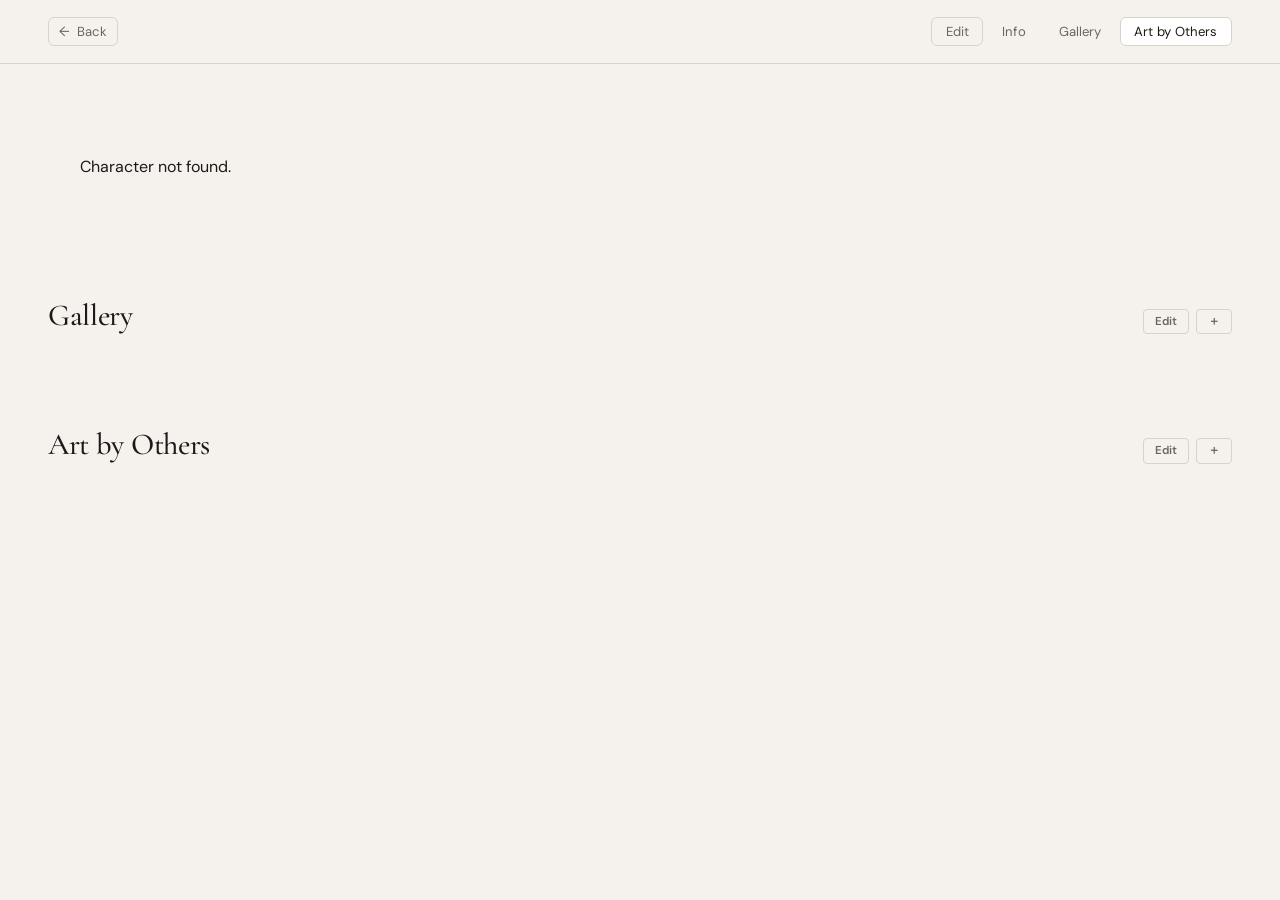
==== commit 07964f86: "vital bug fix" ====
--- a/character.html
+++ b/character.html
@@ -629,6 +629,7 @@
       <button id="char-page-edit-btn" class="char-nav-edit-btn">Edit</button>
       <a href="#info" class="char-nav-tab active">Info</a>
       <a href="#gallery" class="char-nav-tab">Gallery</a>
+      <a href="#art-by-others" class="char-nav-tab">Art by Others</a>
     </div>
   </nav>
 
@@ -671,10 +672,12 @@
             <button id="tab-details"        class="overview-tab">Details</button>
             <button id="tab-relationships"  class="overview-tab">Relationships</button>
             <button id="tab-tree"           class="overview-tab">Tree</button>
+            <button id="tab-stories"        class="overview-tab">Stories</button>
           </div>
           <button id="edit-overview-btn"       class="rel-edit-trigger" title="Edit overview &amp; history">Edit</button>
           <button id="edit-relationships-btn" class="rel-edit-trigger" title="Edit relationships" style="display:none">Edit</button>
           <button id="edit-details-btn"       class="rel-edit-trigger" title="Edit details"       style="display:none">Edit</button>
+          <button id="add-story-btn"          class="rel-edit-trigger" title="Add a story"        style="display:none">＋ Add</button>
         </div>
 
         <div id="panel-overview" class="overview-panel">
@@ -686,6 +689,7 @@
         <div id="panel-details"       class="overview-panel" style="display:none"></div>
         <div id="panel-relationships" class="overview-panel" style="display:none"></div>
         <div id="panel-tree"          class="overview-panel" style="display:none"></div>
+        <div id="panel-stories"       class="overview-panel" style="display:none"></div>
 
       </main>
     </div>
@@ -701,6 +705,46 @@
     </div>
     <div class="gallery-grid"></div>
   </section>
+
+  <section id="art-by-others">
+    <div class="gallery-heading-row">
+      <h2 class="gallery-heading">Art by Others</h2>
+      <div class="gallery-heading-actions">
+        <button id="otherart-edit-btn" class="rel-edit-trigger" title="Edit art by others">Edit</button>
+        <button id="otherart-add-btn"  class="rel-edit-trigger gallery-add-trigger" title="Add art by someone else">＋</button>
+      </div>
+    </div>
+    <div class="gallery-grid" id="otherart-grid"></div>
+  </section>
+
+  <!-- Art by Others editor modal -->
+  <div id="otherart-editor-overlay" class="editor-overlay">
+    <div class="editor-modal" style="max-width:760px">
+      <div class="editor-modal-header">
+        <h2 class="editor-modal-title">Edit Art by Others</h2>
+        <button id="otherart-editor-close" class="editor-close" aria-label="Close">✕</button>
+      </div>
+      <form id="otherart-editor-form" class="editor-form">
+        <table class="gallery-editor-table">
+          <thead>
+            <tr>
+              <th>Image URL</th>
+              <th>Caption</th>
+              <th>Artist</th>
+              <th>Year</th>
+              <th></th>
+            </tr>
+          </thead>
+          <tbody id="otherart-editor-rows"></tbody>
+        </table>
+        <button type="button" id="add-otherart-editor-row" class="add-gallery-btn">+ Add Image</button>
+        <div class="editor-actions">
+          <button type="button" class="editor-btn-cancel" id="otherart-editor-cancel">Cancel</button>
+          <button type="submit" class="editor-btn-save">Save Art</button>
+        </div>
+      </form>
+    </div>
+  </div>
 
   <!-- Gallery editor modal -->
   <div id="gallery-editor-overlay" class="editor-overlay">
@@ -843,7 +887,6 @@
             <label>Fandom / Setting <input type="text" id="ef-fandom" placeholder="e.g. Original, Tolkien AU" /></label>
           </div>
           <div class="editor-row">
-            <label>Nicknames <input type="text" id="ef-nicknames" placeholder="Comma-separated" /></label>
             <label>Pronouns <input type="text" id="ef-pronouns" placeholder="e.g. she/her" /></label>
           </div>
           <div class="editor-row">
@@ -926,13 +969,70 @@
     </div>
   </div>
 
+  <!-- ═══════════════════════════════════ STORY READER PANEL ══════════════════════════════ -->
+  <div id="story-reader-overlay" class="editor-overlay">
+    <div class="story-reader-modal">
+      <div class="story-reader-header">
+        <div class="story-reader-header-left">
+          <button id="story-reader-close" class="editor-close" aria-label="Close">✕</button>
+          <div>
+            <h2 id="story-reader-title" class="story-reader-title"></h2>
+            <p  id="story-reader-subtitle" class="story-reader-subtitle"></p>
+            <p  id="story-reader-meta" class="story-reader-meta"></p>
+          </div>
+        </div>
+        <button id="story-reader-edit-btn" class="char-nav-edit-btn">Edit</button>
+      </div>
+      <div id="story-reader-body" class="story-reader-body"></div>
+    </div>
+  </div>
+
+  <!-- ═══════════════════════════════════ STORY EDITOR MODAL ═══════════════════════════════ -->
+  <div id="story-editor-overlay" class="editor-overlay">
+    <div class="editor-modal" style="max-width:640px">
+      <div class="editor-modal-header">
+        <h2 id="story-editor-title" class="editor-modal-title">New Story</h2>
+        <button id="story-editor-close" class="editor-close" aria-label="Close">✕</button>
+      </div>
+      <form id="story-editor-form" class="editor-form">
+        <fieldset class="editor-fieldset">
+          <legend>Story Info</legend>
+          <div class="editor-row">
+            <label>Title <input type="text" id="sef-title" placeholder="Story title" /></label>
+            <label>Subtitle <input type="text" id="sef-subtitle" placeholder="e.g. Chapter 1, one-shot, AU…" /></label>
+          </div>
+          <div class="editor-row">
+            <label>Characters tagged
+              <input type="text" id="sef-characters" list="sef-characters-list" autocomplete="off" placeholder="Names, comma-sep." />
+              <datalist id="sef-characters-list"></datalist>
+              <span class="editor-field-hint">Use the exact names of characters on this site — the story will also appear in their Stories tab.</span>
+            </label>
+          </div>
+        </fieldset>
+        <fieldset class="editor-fieldset" style="flex:1;display:flex;flex-direction:column">
+          <legend>Story Text</legend>
+          <label class="editor-label-full" style="flex:1;display:flex;flex-direction:column">
+            <textarea id="sef-body" rows="16" placeholder="Write your story here…" style="flex:1;resize:vertical"></textarea>
+          </label>
+        </fieldset>
+        <div class="editor-actions">
+          <div class="editor-delete-zone">
+            <button type="button" id="story-editor-delete-btn" class="editor-btn-delete" style="display:none">Delete Story</button>
+          </div>
+          <button type="button" class="editor-btn-cancel" id="story-editor-cancel">Cancel</button>
+          <button type="submit" class="editor-btn-save">Save Story</button>
+        </div>
+      </form>
+    </div>
+  </div>
+
   <script src="script.js"></script>
   <script>
     document.getElementById("rel-editor-cancel")
       ?.addEventListener("click", () => closeRelationshipEditor());
 
     const navTabs    = document.querySelectorAll('.char-nav-tab');
-    const navSects   = ['info','gallery'].map(id => document.getElementById(id));
+    const navSects   = ['info','gallery','art-by-others'].map(id => document.getElementById(id));
     const navObserver = new IntersectionObserver(entries => {
       entries.forEach(entry => {
         if (entry.isIntersecting) {
--- a/style.css
+++ b/style.css
@@ -590,9 +590,14 @@
    GALLERY
 ══════════════════════════════════════════ */
 
-#gallery {
+#gallery,
+#art-by-others {
   padding: 3rem 3rem 4rem;
   animation: fadeUp 0.5s 0.1s ease both;
+}
+
+#art-by-others {
+  padding-top: 0;
 }
 
 .gallery-heading-row {
@@ -1190,8 +1195,13 @@
     gap: 0.6rem;
   }
 
-  #gallery {
+  #gallery,
+  #art-by-others {
     padding: 2rem 1.25rem 3rem;
+  }
+
+  #art-by-others {
+    padding-top: 0;
   }
 
   .gallery-grid {
@@ -1871,4 +1881,157 @@
 
 .details-editor-row input.det-label {
   min-width: 0;
+}
+/* ══════════════════════════════════════════
+   STORIES TAB
+══════════════════════════════════════════ */
+
+.stories-grid {
+  display: grid;
+  grid-template-columns: repeat(auto-fill, minmax(220px, 1fr));
+  gap: 0.85rem;
+}
+
+.story-card {
+  background: var(--card);
+  border: 1px solid var(--border);
+  border-radius: 8px;
+  padding: 1.1rem 1.25rem;
+  cursor: pointer;
+  transition: border-color 0.18s, box-shadow 0.18s, transform 0.15s;
+  display: flex;
+  flex-direction: column;
+  gap: 0.3rem;
+  user-select: none;
+}
+
+.story-card:hover {
+  border-color: #b5afa6;
+  box-shadow: 0 2px 10px rgba(0,0,0,0.07);
+  transform: translateY(-1px);
+}
+
+.story-card-title {
+  font-family: 'Cormorant Garamond', serif;
+  font-size: 1.05rem;
+  font-weight: 500;
+  color: var(--ink);
+  line-height: 1.3;
+}
+
+.story-card-subtitle {
+  font-family: 'DM Sans', sans-serif;
+  font-size: 0.75rem;
+  color: var(--ink-light);
+  font-style: italic;
+}
+
+.stories-empty-state {
+  font-size: 0.83rem;
+  color: var(--ink-light);
+  font-style: italic;
+  display: flex;
+  align-items: center;
+  gap: 0.6rem;
+  padding: 0.5rem 0;
+}
+
+/* ── Story reader panel ── */
+
+.story-reader-modal {
+  background: var(--card);
+  border-radius: 12px;
+  border: 1px solid var(--border);
+  width: calc(100% - 2rem);
+  max-width: 680px;
+  max-height: calc(100vh - 3rem);
+  display: flex;
+  flex-direction: column;
+  overflow: hidden;
+  box-shadow: 0 8px 40px rgba(0,0,0,0.13);
+  margin: auto;
+}
+
+.story-reader-header {
+  display: flex;
+  align-items: flex-start;
+  justify-content: space-between;
+  gap: 1rem;
+  padding: 1.25rem 1.5rem 1rem;
+  border-bottom: 1px solid var(--border);
+  flex-shrink: 0;
+}
+
+.story-reader-header-left {
+  display: flex;
+  align-items: flex-start;
+  gap: 0.85rem;
+  min-width: 0;
+}
+
+.story-reader-title {
+  font-family: 'Cormorant Garamond', serif;
+  font-size: 1.35rem;
+  font-weight: 500;
+  color: var(--ink);
+  line-height: 1.2;
+}
+
+.story-reader-subtitle {
+  font-family: 'DM Sans', sans-serif;
+  font-size: 0.78rem;
+  color: var(--ink-light);
+  font-style: italic;
+  margin-top: 0.2rem;
+}
+
+.story-reader-body {
+  flex: 1;
+  overflow-y: auto;
+  padding: 1.5rem 1.75rem 2rem;
+  font-family: 'Cormorant Garamond', serif;
+  font-size: 1.05rem;
+  line-height: 1.85;
+  color: var(--ink);
+  white-space: pre-wrap;
+  word-break: break-word;
+}
+
+/* ── Art by others: artist credit ── */
+.gallery-artist {
+  font-family: 'DM Sans', sans-serif;
+  font-size: 0.72rem;
+  font-style: italic;
+  color: var(--ink-mid);
+}
+
+/* ── Stories: tagged-character badge + reader meta ── */
+.story-card-tag {
+  align-self: flex-start;
+  margin-top: 0.35rem;
+  font-family: 'DM Sans', sans-serif;
+  font-size: 0.65rem;
+  font-weight: 600;
+  letter-spacing: 0.05em;
+  color: var(--ink-light);
+  background: var(--surface);
+  border: 1px solid var(--border);
+  border-radius: 20px;
+  padding: 0.1rem 0.5rem;
+  white-space: nowrap;
+}
+
+.story-reader-meta {
+  font-family: 'DM Sans', sans-serif;
+  font-size: 0.72rem;
+  color: var(--ink-light);
+  margin-top: 0.3rem;
+}
+
+.story-reader-meta:empty { display: none; }
+
+.story-reader-meta a {
+  color: var(--ink-mid);
+  text-decoration: underline;
+  text-underline-offset: 2px;
 }
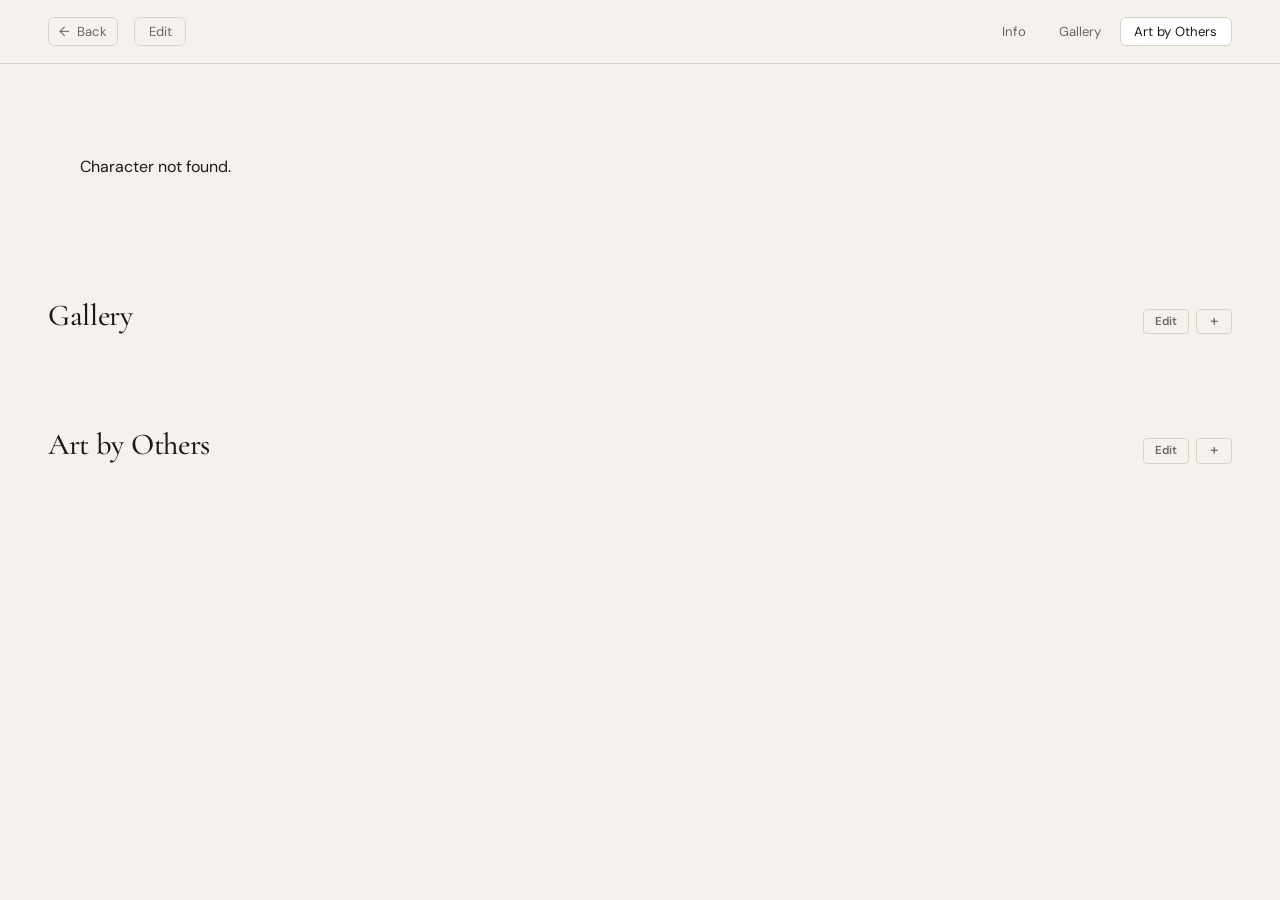
==== commit 9f170c45: "changes" ====
--- a/character.html
+++ b/character.html
@@ -53,6 +53,35 @@
       }
     }
 
+
+    /* ── Ref sheet carousel ── */
+    .char-ref-wrap { position: relative; }
+    .ref-nav-btn {
+      position: absolute; top: 50%; transform: translateY(-50%);
+      width: 34px; height: 34px; border-radius: 50%;
+      border: 1px solid var(--border); background: rgba(245,242,238,0.88);
+      color: var(--ink-mid); font-size: 1.2rem; line-height: 1;
+      display: none; align-items: center; justify-content: center;
+      cursor: pointer; z-index: 2; padding: 0 0 2px;
+      transition: background 0.15s, color 0.15s, opacity 0.15s; opacity: 0.85;
+    }
+    .ref-nav-btn:hover { background: var(--card); color: var(--ink); opacity: 1; }
+    .ref-nav-prev { left: 8px; }
+    .ref-nav-next { right: 8px; }
+    .char-ref-wrap.has-multiple .ref-nav-btn { display: flex; }
+    .ref-caption {
+      position: absolute; left: 50%; bottom: 8px; transform: translateX(-50%);
+      display: none; align-items: center; gap: 0.5rem;
+      font-family: 'DM Sans', sans-serif; font-size: 0.72rem; color: var(--ink-mid);
+      background: rgba(245,242,238,0.88); border: 1px solid var(--border);
+      border-radius: 20px; padding: 0.15rem 0.65rem; z-index: 2; white-space: nowrap;
+      max-width: 90%;
+    }
+    .char-ref-wrap.has-multiple .ref-caption { display: inline-flex; }
+    .ref-dots { display: inline-flex; gap: 0.3rem; }
+    .ref-dot { width: 6px; height: 6px; border-radius: 50%; background: var(--border); border: none; padding: 0; cursor: pointer; }
+    .ref-dot.active { background: var(--ink-mid); }
+
     /* ── Edit button ── */
     .char-nav-edit-btn {
       display: inline-flex; align-items: center;
@@ -625,8 +654,8 @@
 
   <nav class="char-nav">
     <a href="index.html" class="char-nav-back">Back</a>
+    <button id="char-page-edit-btn" class="char-nav-edit-btn">Edit</button>
     <div class="char-nav-tabs">
-      <button id="char-page-edit-btn" class="char-nav-edit-btn">Edit</button>
       <a href="#info" class="char-nav-tab active">Info</a>
       <a href="#gallery" class="char-nav-tab">Gallery</a>
       <a href="#art-by-others" class="char-nav-tab">Art by Others</a>
@@ -660,6 +689,8 @@
           <li id="char-unvale-li"><a href="#" id="char-unvale">Unvale</a></li>
           <li id="char-characterhub-li"><a href="#" id="char-characterhub">CharacterHub</a></li>
           <li id="char-artfight-li"><a href="#" id="char-artfight">Artfight</a></li>
+          <li id="char-artattack-li"><a href="#" id="char-artattack">Art Attack</a></li>
+          <li id="char-toyhouse-li"><a href="#" id="char-toyhouse">Toyhou.se</a></li>
           <li id="char-spotify-li"><a href="#" id="char-spotify">Playlist</a></li>
         </ul>
       </aside>
@@ -914,6 +945,18 @@
         </fieldset>
 
         <fieldset class="editor-fieldset">
+          <legend>Additional Reference Sheets</legend>
+          <p class="editor-field-hint" style="margin-bottom:0.5rem">Extra sheets come after the main Ref Image above and can be cycled through with arrows on the character page.</p>
+          <table class="gallery-editor-table">
+            <thead>
+              <tr><th>Image URL</th><th>Label (optional)</th><th></th></tr>
+            </thead>
+            <tbody id="ref-extra-rows"></tbody>
+          </table>
+          <button type="button" id="add-ref-extra-row" class="add-gallery-btn">+ Add Ref Sheet</button>
+        </fieldset>
+
+        <fieldset class="editor-fieldset">
           <legend>Appearance</legend>
           <label class="editor-label-full">
             <textarea id="ef-appearance" rows="3" placeholder="Describe the character's appearance..."></textarea>
@@ -940,6 +983,10 @@
           <div class="editor-row">
             <label>Artfight URL <input type="url" id="ef-links_artfight" placeholder="https://..." /></label>
             <label>Spotify Playlist <input type="url" id="ef-links_spotify" placeholder="https://..." /></label>
+          </div>
+          <div class="editor-row">
+            <label>Art Attack URL <input type="url" id="ef-links_artattack" placeholder="https://..." /></label>
+            <label>Toyhou.se URL <input type="url" id="ef-links_toyhouse" placeholder="https://..." /></label>
           </div>
         </fieldset>
 
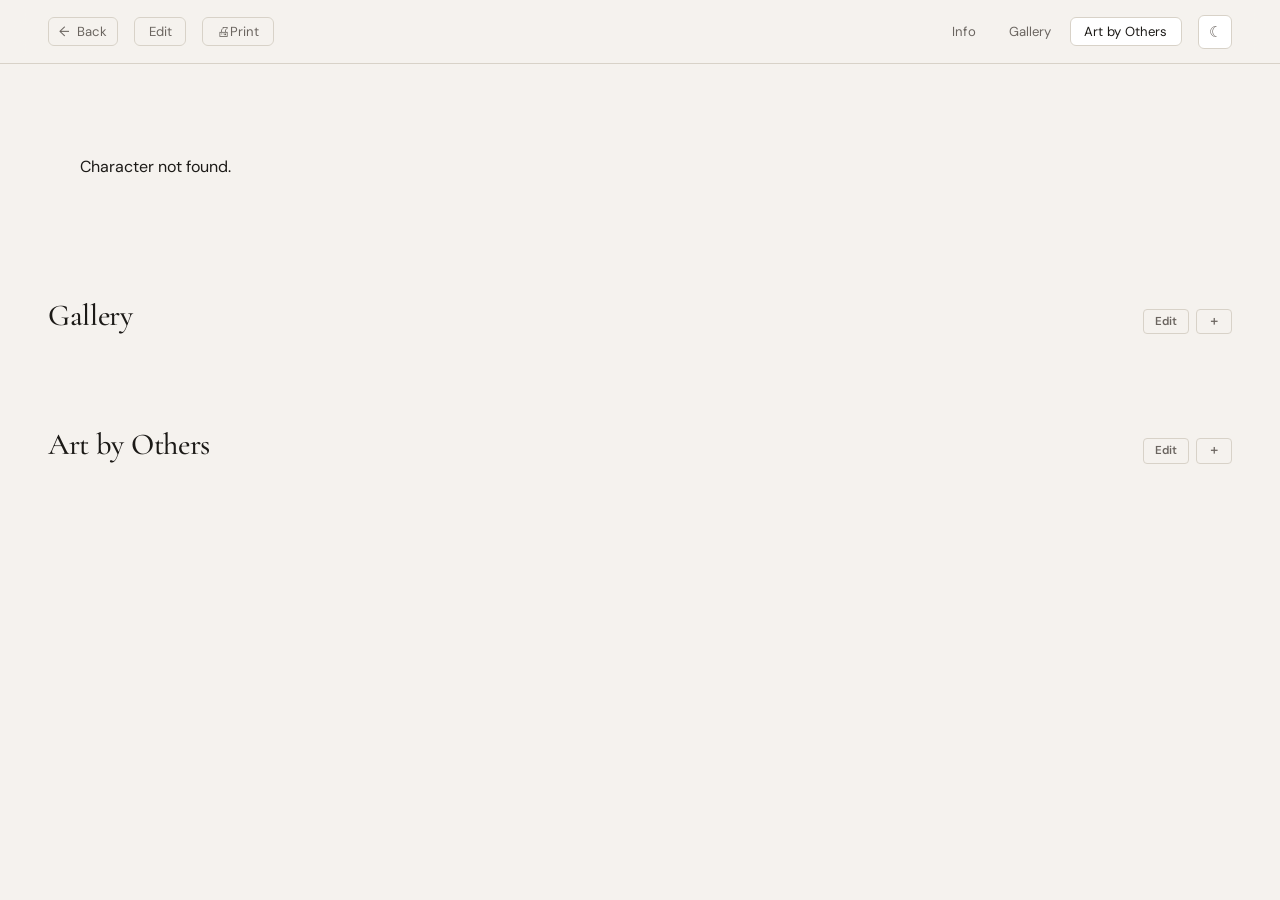
==== commit ec74a410: "web" ====
--- a/character.html
+++ b/character.html
@@ -3,6 +3,7 @@
 
 <head>
   <meta charset="UTF-8" />
+  <script>try { var t = localStorage.getItem('oc_theme') || (matchMedia('(prefers-color-scheme: dark)').matches ? 'dark' : 'light'); document.documentElement.dataset.theme = t; } catch (e) { }</script>
   <meta name="viewport" content="width=device-width, initial-scale=1.0" />
   <title>Character Sheet</title>
   <link rel="preconnect" href="https://fonts.googleapis.com" />
@@ -11,6 +12,7 @@
     href="https://fonts.googleapis.com/css2?family=Cormorant+Garamond:ital,wght@0,400;0,500;1,400&family=DM+Sans:ital,wght@0,400;0,600;1,400&display=swap"
     rel="stylesheet" />
   <link rel="stylesheet" href="style.css" />
+  <link rel="stylesheet" href="features.css" />
   <style>
     .page {
       padding: 2.5rem 3rem;
@@ -367,13 +369,52 @@
 
     /* Canvas */
     .tree-canvas-wrap {
+      position: relative;
       background: var(--surface);
       border: 1px solid var(--border);
       border-radius: 8px;
-      overflow: auto;
-      min-height: 220px;
-    }
-    .tree-svg { display: block; width: 100%; }
+      overflow: hidden;
+      height: clamp(320px, 66vh, 720px);
+    }
+    .tree-svg { display: block; width: 100%; height: 100%; cursor: grab; touch-action: none; user-select: none; }
+    .tree-svg.panning { cursor: grabbing; }
+
+    .tree-pan-hint {
+      margin-left: auto;
+      font-family: 'DM Sans', sans-serif;
+      font-size: 0.7rem;
+      color: var(--ink-light);
+      font-style: italic;
+    }
+    .tree-zoom {
+      position: absolute; top: 0.6rem; right: 0.6rem; z-index: 2;
+      display: flex; flex-direction: column; gap: 0.25rem;
+    }
+    .tree-zoom button {
+      width: 30px; height: 30px; padding: 0 0 2px;
+      border: 1px solid var(--border); border-radius: 6px;
+      background: rgba(255,255,255,0.9); color: var(--ink-mid);
+      font-family: 'DM Sans', sans-serif; font-size: 1.05rem; line-height: 1;
+      cursor: pointer; transition: background 0.15s, color 0.15s;
+    }
+    .tree-zoom button:hover { background: var(--card); color: var(--ink); }
+
+    /* people / links that come from another profile's tree */
+    .tree-pill--inherited { border-style: dashed; color: var(--ink-mid); background: transparent; }
+    .tree-pill-src {
+      color: var(--ink-light); text-decoration: none; font-size: 0.75rem; line-height: 1;
+    }
+    .tree-pill-src:hover { color: var(--ink); }
+    .tree-pill-mv {
+      background: none; border: none; padding: 0 0.1rem; cursor: pointer;
+      color: var(--ink-light); font-size: 0.95rem; line-height: 1;
+      transition: color 0.15s;
+    }
+    .tree-pill-mv:hover { color: var(--ink); }
+    .tree-sb-via {
+      font-family: 'DM Sans', sans-serif; font-size: 0.66rem;
+      color: var(--ink-light); font-style: italic;
+    }
 
     /* SVG connector classes */
     .tree-conn {
@@ -386,267 +427,6 @@
     }
     .tree-node { transition: opacity 0.15s; }
     .tree-node:hover { opacity: 0.78; }
-
-    /* ══════════════════════════════════════════
-       DETAILS PANEL
-    ══════════════════════════════════════════ */
-
-    .details-grid {
-      display: grid;
-      grid-template-columns: repeat(2, 1fr);
-      gap: 0.75rem 1.5rem;
-      align-items: start;
-    }
-
-    @media (max-width: 640px) {
-      .details-grid { grid-template-columns: 1fr; }
-    }
-
-    .details-field {
-      display: flex;
-      flex-direction: column;
-      gap: 0.2rem;
-    }
-
-    .details-field--wide {
-      grid-column: 1 / -1;
-    }
-
-    .details-label {
-      font-family: 'DM Sans', sans-serif;
-      font-size: 0.68rem;
-      font-weight: 600;
-      letter-spacing: 0.08em;
-      text-transform: uppercase;
-      color: var(--ink-light);
-    }
-
-    .details-value {
-      font-family: 'DM Sans', sans-serif;
-      font-size: 0.83rem;
-      line-height: 1.65;
-      color: var(--ink);
-      white-space: pre-wrap;
-      word-break: break-word;
-    }
-
-    .details-value--empty {
-      color: var(--ink-light);
-      font-style: italic;
-    }
-
-    .details-divider {
-      grid-column: 1 / -1;
-      border: none;
-      border-top: 1px solid var(--border);
-      margin: 0.25rem 0;
-    }
-
-    .details-section-heading {
-      font-family: 'Cormorant Garamond', serif;
-      font-size: 1rem;
-      font-weight: 500;
-      color: var(--ink-mid);
-      grid-column: 1 / -1;
-      margin-top: 0.25rem;
-      padding-bottom: 0.3rem;
-      border-bottom: 1px solid var(--border);
-    }
-
-    .details-empty-state {
-      font-size: 0.83rem;
-      color: var(--ink-light);
-      font-style: italic;
-      display: flex;
-      align-items: center;
-      gap: 0.6rem;
-      padding: 0.5rem 0;
-    }
-
-    /* ── Details editor modal ── */
-    .details-editor-modal {
-      max-width: 640px;
-    }
-
-    .details-editor-table-wrap {
-      overflow-x: auto;
-    }
-
-    .details-editor-table {
-      width: 100%;
-      border-collapse: collapse;
-      font-family: 'DM Sans', sans-serif;
-      font-size: 0.78rem;
-    }
-
-    .details-editor-table th {
-      text-align: left;
-      padding: 0.35rem 0.4rem;
-      color: var(--ink-mid);
-      font-weight: 600;
-      border-bottom: 1px solid var(--border);
-      background: var(--surface);
-    }
-
-    .details-editor-row td {
-      padding: 0.3rem 0.3rem;
-      vertical-align: top;
-      border-bottom: 1px solid var(--border);
-    }
-
-    .details-editor-row:last-child td {
-      border-bottom: none;
-    }
-
-    .details-editor-row input[type="text"],
-    .details-editor-row textarea {
-      font-family: 'DM Sans', sans-serif;
-      font-size: 0.8rem;
-      padding: 0.3rem 0.5rem;
-      border: 1px solid var(--border);
-      border-radius: 4px;
-      background: var(--card);
-      color: var(--ink);
-      width: 100%;
-      box-sizing: border-box;
-      resize: vertical;
-      transition: border-color 0.15s;
-    }
-
-    .details-editor-row input:focus,
-    .details-editor-row textarea:focus {
-      outline: none;
-      border-color: #b5afa6;
-    }
-
-    .details-editor-row textarea {
-      min-height: 48px;
-    }
-
-    /* ── Details editor: proper fixed-height flex layout ── */
-
-    /* Modal: capped height, flex column */
-    #details-editor-overlay .editor-modal {
-      max-height: calc(100vh - 4rem);
-      display: flex;
-      flex-direction: column;
-      overflow: hidden;
-    }
-
-    /* Form: fills remaining modal space, does NOT itself scroll */
-    #details-editor-overlay .editor-form {
-      flex: 1;
-      min-height: 0;        /* lets flex child shrink past content size */
-      overflow: hidden;
-      display: flex;
-      flex-direction: column;
-      gap: 0.75rem;
-      padding: 1.25rem 1.5rem;
-      max-height: none;     /* override global .editor-form cap */
-    }
-
-    /* Hint line: never grows */
-    .details-editor-hint {
-      flex-shrink: 0;
-      font-size: 0.78rem;
-      color: var(--ink-light);
-      line-height: 1.6;
-    }
-
-    /* Chips section: fixed, never compressed */
-    .details-preset-section {
-      flex-shrink: 0;
-      border: 1px solid var(--border);
-      border-radius: 6px;
-      overflow: hidden;
-    }
-
-    .details-preset-header {
-      font-family: 'DM Sans', sans-serif;
-      font-size: 0.7rem;
-      font-weight: 600;
-      letter-spacing: 0.08em;
-      text-transform: uppercase;
-      color: var(--ink-light);
-      padding: 0.55rem 0.9rem;
-      background: var(--surface);
-      border-bottom: 1px solid var(--border);
-    }
-
-    /* Chips area: fixed 2-row height, scrolls internally */
-    .details-preset-grid {
-      display: flex;
-      flex-wrap: wrap;
-      gap: 0.4rem;
-      padding: 0.6rem 0.9rem;
-      max-height: 100px;
-      overflow-y: auto;
-    }
-
-    .details-preset-chip {
-      font-family: 'DM Sans', sans-serif;
-      font-size: 0.72rem;
-      padding: 0.2rem 0.65rem;
-      border: 1px solid var(--border);
-      border-radius: 20px;
-      background: var(--card);
-      color: var(--ink-mid);
-      cursor: pointer;
-      transition: background 0.15s, color 0.15s, border-color 0.15s;
-    }
-
-    .details-preset-chip:hover {
-      background: var(--surface);
-      color: var(--ink);
-      border-color: #b5afa6;
-    }
-
-    .details-preset-chip.chip-added {
-      background: var(--surface);
-      color: var(--ink-light);
-      border-color: var(--border);
-      cursor: default;
-      opacity: 0.55;
-    }
-
-    /* Fields section: the ONLY part that grows and scrolls */
-    .details-custom-section {
-      flex: 1;           
-      min-height: 0;      
-      display: flex;
-      flex-direction: column;
-      border: 1px solid var(--border);
-      border-radius: 6px;
-      overflow: hidden;
-    }
-
-    .details-custom-header {
-      flex-shrink: 0;
-      font-family: 'DM Sans', sans-serif;
-      font-size: 0.7rem;
-      font-weight: 600;
-      letter-spacing: 0.08em;
-      text-transform: uppercase;
-      color: var(--ink-light);
-      padding: 0.55rem 0.9rem;
-      background: var(--surface);
-      border-bottom: 1px solid var(--border);
-    }
-
-    /* Rows list: fills the fields section and scrolls */
-    #details-editor-rows {
-      flex: 1;
-      min-height: 0;
-      overflow-y: auto;
-      max-height: none;
-      padding: 0.25rem 0;
-    }
-
-    /* Add button + save/cancel row: fixed at bottom */
-    #details-editor-overlay .add-gallery-btn,
-    #details-editor-overlay .editor-actions {
-      flex-shrink: 0;
-    }
   </style>
 </head>
 
@@ -655,6 +435,7 @@
   <nav class="char-nav">
     <a href="index.html" class="char-nav-back">Back</a>
     <button id="char-page-edit-btn" class="char-nav-edit-btn">Edit</button>
+    <button id="char-print-btn" class="char-nav-edit-btn" title="Print or save as PDF">🖨<span class="btn-label"> Print</span></button>
     <div class="char-nav-tabs">
       <a href="#info" class="char-nav-tab active">Info</a>
       <a href="#gallery" class="char-nav-tab">Gallery</a>
@@ -841,8 +622,8 @@
       </div>
       <form id="rel-editor-form" class="editor-form">
         <p class="rel-editor-hint">
-          If a name matches another character on this site exactly, it will link automatically.
-          Add an optional URL as a fallback for external links.
+          Pick a character from the suggestions — links are stored by character, so renames and nicknames never break them.
+          A name that matches nobody offers to create a mini profile. Add an optional URL as a fallback for external links.
         </p>
         <div class="rel-editor-table-wrap">
           <table class="rel-editor-table">
@@ -1052,7 +833,7 @@
             <label>Characters tagged
               <input type="text" id="sef-characters" list="sef-characters-list" autocomplete="off" placeholder="Names, comma-sep." />
               <datalist id="sef-characters-list"></datalist>
-              <span class="editor-field-hint">Use the exact names of characters on this site — the story will also appear in their Stories tab.</span>
+              <span class="editor-field-hint">Pick names from the suggestions (characters on this site) — the story will also appear in their Stories tab. Unknown names are rejected.</span>
             </label>
           </div>
         </fieldset>
@@ -1074,6 +855,7 @@
   </div>
 
   <script src="script.js"></script>
+  <script src="features.js"></script>
   <script>
     document.getElementById("rel-editor-cancel")
       ?.addEventListener("click", () => closeRelationshipEditor());
--- a/style.css
+++ b/style.css
@@ -971,6 +971,13 @@
   max-height: calc(100vh - 10rem);
 }
 
+/* The form is a height-capped flex column that scrolls. Children that clip their own
+   overflow (fieldsets, tables, the details sections) could otherwise shrink to nothing
+   instead of letting the form scroll. */
+.editor-form > * {
+  flex-shrink: 0;
+}
+
 .editor-fieldset {
   border: 1px solid var(--border);
   border-radius: 6px;
@@ -1743,32 +1750,110 @@
   scroll-snap-align: start;
 }
 
+/* Gallery: JS-built masonry (flex columns). CSS multi-column layout caused
+   hover/transform flicker and clipped frames in Chrome, so it's not used. */
 .gallery-grid {
-  display: block;
-  columns: 3 260px;
-  column-gap: 1.25rem;
-}
-
-@media (max-width: 800px) {
-  .gallery-grid { columns: 2 200px; }
-}
-
-@media (max-width: 480px) {
-  .gallery-grid { columns: 1; }
+  display: flex;
+  align-items: flex-start;
+  gap: 1.25rem;
+}
+
+.gallery-col {
+  flex: 1 1 0;
+  min-width: 0;
+  display: flex;
+  flex-direction: column;
+  gap: 1.25rem;
 }
 
 .gallery-item {
-  break-inside: avoid;
-  margin-bottom: 1.25rem;
   display: flex;
   flex-direction: column;
+  width: 100%;
+}
+
+.gallery-img-wrap {
+  cursor: zoom-in;
 }
 
 .gallery-img-wrap img {
   width: 100%;
   height: auto;
   display: block;
-  object-fit: contain; 
+}
+
+/* ── Lightbox ── */
+.lightbox {
+  position: fixed;
+  inset: 0;
+  z-index: 2000;
+  display: none;
+  align-items: center;
+  justify-content: center;
+  background: rgba(20, 18, 15, 0.9);
+  padding: 2.5rem 4rem;
+}
+
+.lightbox.open { display: flex; }
+
+.lightbox-figure {
+  margin: 0;
+  max-width: 100%;
+  max-height: 100%;
+  display: flex;
+  flex-direction: column;
+  align-items: center;
+  gap: 0.75rem;
+}
+
+.lightbox-img {
+  max-width: 100%;
+  max-height: calc(100vh - 9rem);
+  object-fit: contain;
+  border-radius: 4px;
+  cursor: zoom-out;
+}
+
+.lightbox-caption {
+  font-family: 'DM Sans', sans-serif;
+  font-size: 0.82rem;
+  color: #e6e1d8;
+  text-align: center;
+  line-height: 1.5;
+  max-width: 640px;
+}
+
+.lightbox-caption:empty { display: none; }
+
+.lightbox-btn {
+  position: absolute;
+  width: 40px;
+  height: 40px;
+  border-radius: 50%;
+  border: 1px solid rgba(255, 255, 255, 0.25);
+  background: rgba(255, 255, 255, 0.08);
+  color: #f5f2ee;
+  font-size: 1.4rem;
+  line-height: 1;
+  cursor: pointer;
+  display: flex;
+  align-items: center;
+  justify-content: center;
+  padding: 0 0 3px;
+  transition: background 0.15s;
+}
+
+.lightbox-btn:hover { background: rgba(255, 255, 255, 0.2); }
+.lightbox-close { top: 1rem; right: 1rem; font-size: 1.1rem; padding: 0; }
+.lightbox-prev  { left: 1rem;  top: 50%; transform: translateY(-50%); }
+.lightbox-next  { right: 1rem; top: 50%; transform: translateY(-50%); }
+.lightbox.single .lightbox-prev,
+.lightbox.single .lightbox-next { display: none; }
+
+@media (max-width: 640px) {
+  .lightbox { padding: 3.5rem 0.75rem 1.5rem; }
+  .lightbox-prev { left: 0.4rem; }
+  .lightbox-next { right: 0.4rem; }
 }
 
 .char-card-actions {
@@ -1805,83 +1890,192 @@
   border-color: #b07070;
 }
 
-#details-editor-overlay .editor-modal {
-  max-height: calc(100vh - 4rem);
+/* ══════════════════════════════════════════
+   DETAILS PANEL
+══════════════════════════════════════════ */
+
+.details-grid {
   display: flex;
   flex-direction: column;
+}
+
+.details-field {
+  display: grid;
+  grid-template-columns: 150px 1fr;
+  gap: 1rem;
+  padding: 0.7rem 0;
+  border-bottom: 1px solid var(--border);
+}
+
+.details-field:first-child { padding-top: 0.2rem; }
+.details-field:last-child  { border-bottom: none; padding-bottom: 0.2rem; }
+
+.details-label {
+  font-family: 'DM Sans', sans-serif;
+  font-size: 0.68rem;
+  font-weight: 600;
+  letter-spacing: 0.08em;
+  text-transform: uppercase;
+  color: var(--ink-light);
+  padding-top: 0.25rem;
+  word-break: break-word;
+}
+
+.details-value {
+  font-family: 'DM Sans', sans-serif;
+  font-size: 0.85rem;
+  line-height: 1.65;
+  color: var(--ink);
+  white-space: pre-wrap;
+  word-break: break-word;
+  min-width: 0;
+}
+
+.details-empty-state {
+  font-size: 0.83rem;
+  color: var(--ink-light);
+  font-style: italic;
+  display: flex;
+  align-items: center;
+  gap: 0.6rem;
+  padding: 0.5rem 0;
+}
+
+@media (max-width: 640px) {
+  .details-field { grid-template-columns: 1fr; gap: 0.15rem; }
+  .details-label { padding-top: 0; }
+}
+
+/* ── Details editor ── */
+
+.details-editor-modal { max-width: 680px; }
+
+.details-editor-hint {
+  font-size: 0.78rem;
+  color: var(--ink-light);
+  line-height: 1.6;
+}
+
+.details-preset-section,
+.details-custom-section {
+  border: 1px solid var(--border);
+  border-radius: 6px;
   overflow: hidden;
 }
 
-#details-editor-overlay .editor-form {
-  flex: 1;
-  min-height: 0;   
-  overflow: hidden;
-  display: flex;
-  flex-direction: column;
-  gap: 0.75rem;
-  padding: 1.25rem 1.5rem;
-  max-height: none; 
-}
-
-#details-editor-overlay .details-editor-hint {
-  flex-shrink: 0;
-}
-
-#details-editor-overlay .details-preset-section {
-  flex-shrink: 0;
-  overflow: hidden;
+.details-preset-header,
+.details-custom-header {
+  font-family: 'DM Sans', sans-serif;
+  font-size: 0.7rem;
+  font-weight: 600;
+  letter-spacing: 0.08em;
+  text-transform: uppercase;
+  color: var(--ink-light);
+  padding: 0.55rem 0.9rem;
+  background: var(--surface);
+  border-bottom: 1px solid var(--border);
+  margin: 0;
 }
 
 .details-preset-grid {
   display: flex;
   flex-wrap: wrap;
   gap: 0.4rem;
-  padding: 0.6rem 0.9rem;
-  max-height: 100px;
-  overflow-y: auto;
-}
-
-.details-custom-section {
-  flex: 1;             
-  min-height: 0;        
-  display: flex;
-  flex-direction: column;
-  overflow: hidden;
-}
-
-#details-editor-rows {
-  flex: 1;
-  min-height: 0;
-  overflow-y: auto;
-  max-height: none; 
-  padding: 0.25rem 0;
-}
-
-
-#details-editor-overlay .add-gallery-btn,
-#details-editor-overlay .editor-actions {
-  flex-shrink: 0;
-}
+  padding: 0.7rem 0.9rem;
+}
+
+.details-preset-chip {
+  font-family: 'DM Sans', sans-serif;
+  font-size: 0.72rem;
+  padding: 0.2rem 0.65rem;
+  border: 1px solid var(--border);
+  border-radius: 20px;
+  background: var(--card);
+  color: var(--ink-mid);
+  cursor: pointer;
+  transition: background 0.15s, color 0.15s, border-color 0.15s;
+}
+
+.details-preset-chip:hover {
+  background: var(--surface);
+  color: var(--ink);
+  border-color: #b5afa6;
+}
+
+.details-preset-chip.chip-added {
+  background: var(--surface);
+  color: var(--ink-light);
+  cursor: default;
+  opacity: 0.55;
+}
+
+.details-editor-row {
+  display: grid;
+  grid-template-columns: 20px minmax(110px, 170px) 1fr 28px;
+  gap: 0.4rem;
+  align-items: start;
+  padding: 0.55rem 0.75rem;
+  border-bottom: 1px solid var(--border);
+  background: var(--bg);
+}
+
+.details-editor-row:last-child { border-bottom: none; }
 
 .details-editor-row.det-dragging {
   opacity: 0.5;
   background: var(--surface);
+  cursor: grabbing;
+}
+
+.det-drag-handle {
+  cursor: grab;
+  color: var(--ink-light);
+  font-size: 1rem;
+  line-height: 1;
+  padding-top: 6px;
+  user-select: none;
+  touch-action: none;
+}
+
+.details-editor-row input.det-label,
+.details-editor-row textarea.det-value {
+  font-family: 'DM Sans', sans-serif;
+  font-size: 0.8rem;
+  padding: 0.3rem 0.5rem;
+  border: 1px solid var(--border);
   border-radius: 4px;
-  cursor: grabbing;
-}
-
-.details-grid {
-  align-items: start;
-}
-
-.details-label {
-  max-width: 100%;
-  word-break: break-word;
-}
-
-.details-editor-row input.det-label {
+  background: var(--card);
+  color: var(--ink);
+  width: 100%;
   min-width: 0;
-}
+  box-sizing: border-box;
+}
+
+.details-editor-row textarea.det-value {
+  resize: vertical;
+  min-height: 42px;
+}
+
+.rm-details-row {
+  background: none;
+  border: none;
+  color: var(--ink-light);
+  cursor: pointer;
+  font-size: 0.85rem;
+  padding: 0.25rem 0.3rem;
+  margin-top: 2px;
+  border-radius: 3px;
+  transition: color 0.15s, background 0.15s;
+}
+
+.rm-details-row:hover { color: #a05050; background: #f5e8e8; }
+
+@media (max-width: 560px) {
+  .details-editor-row { grid-template-columns: 20px 1fr 28px; }
+  .details-editor-row .det-value { grid-column: 1 / -1; grid-row: 2; }
+  .details-editor-row .rm-details-row { grid-column: 3; grid-row: 1; }
+}
+
 /* ══════════════════════════════════════════
    STORIES TAB
 ══════════════════════════════════════════ */
@@ -2034,4 +2228,195 @@
   color: var(--ink-mid);
   text-decoration: underline;
   text-underline-offset: 2px;
-}+}
+
+/* ══════════════════════════════════════════
+   MINI PROFILES
+══════════════════════════════════════════ */
+
+.rel-avatar-link {
+  display: inline-flex;
+  flex-shrink: 0;
+  text-decoration: none;
+  transition: opacity 0.15s;
+}
+
+.rel-avatar-link:hover { opacity: 0.8; }
+
+.rel-ext-link {
+  font-size: 0.8rem;
+  color: var(--ink-light);
+  text-decoration: none;
+  margin-left: 0.3rem;
+}
+
+.rel-ext-link:hover { color: var(--ink); }
+
+.mini-modal { max-width: 460px; }
+
+.mini-view {
+  padding: 1.25rem 1.5rem 1.5rem;
+  display: flex;
+  flex-direction: column;
+  gap: 1rem;
+}
+
+.mini-head {
+  display: flex;
+  align-items: center;
+  gap: 1rem;
+}
+
+.mini-avatar {
+  width: 84px;
+  height: 84px;
+  border-radius: 50%;
+  object-fit: cover;
+  flex-shrink: 0;
+  border: 1px solid var(--border);
+  background: var(--card);
+}
+
+.mini-avatar-placeholder {
+  display: flex;
+  align-items: center;
+  justify-content: center;
+  font-family: 'Cormorant Garamond', serif;
+  font-size: 2.2rem;
+  color: var(--ink-light);
+}
+
+.mini-head-text { min-width: 0; }
+
+.mini-name {
+  font-family: 'Cormorant Garamond', serif;
+  font-size: 1.5rem;
+  font-weight: 500;
+  line-height: 1.2;
+  word-break: break-word;
+}
+
+.mini-nick {
+  font-size: 0.82rem;
+  font-style: italic;
+  color: var(--ink-mid);
+  margin-top: 0.15rem;
+}
+
+.mini-table { margin: 0; }
+
+.mini-note {
+  padding: 0.75rem 0.9rem;
+  background: var(--surface);
+  border: 1px solid var(--border);
+  border-radius: 6px;
+}
+
+.mini-actions {
+  display: flex;
+  align-items: center;
+  gap: 0.6rem;
+}
+
+.mini-promote {
+  margin-left: auto;
+  font-size: 0.78rem;
+  padding: 0.4rem 1rem;
+}
+
+.mini-hint {
+  font-size: 0.72rem;
+  color: var(--ink-light);
+  font-style: italic;
+  line-height: 1.5;
+}
+
+/* ══════════════════════════════════════════
+   SETTINGS — BACKUP
+══════════════════════════════════════════ */
+
+.backup-title {
+  font-family: 'DM Sans', sans-serif;
+  font-size: 0.72rem;
+  font-weight: 600;
+  letter-spacing: 0.08em;
+  text-transform: uppercase;
+  color: var(--ink-mid);
+  margin: 0;
+}
+
+.backup-section {
+  display: flex;
+  flex-direction: column;
+  gap: 0.7rem;
+  border-top: 1px solid var(--border);
+  padding-top: 1.1rem;
+}
+
+.backup-text,
+.backup-muted,
+.backup-hint {
+  font-size: 0.78rem;
+  line-height: 1.6;
+  color: var(--ink-light);
+}
+
+.backup-actions {
+  display: flex;
+  flex-wrap: wrap;
+  gap: 0.5rem;
+}
+
+.backup-btn {
+  font-size: 0.75rem;
+  padding: 0.4rem 0.95rem;
+}
+
+.backup-import-panel {
+  display: flex;
+  flex-direction: column;
+  gap: 0.65rem;
+  padding: 0.85rem 1rem;
+  background: var(--surface);
+  border: 1px solid var(--border);
+  border-radius: 6px;
+  font-size: 0.8rem;
+  line-height: 1.55;
+  color: var(--ink-mid);
+}
+
+.backup-list {
+  margin: 0;
+  padding-left: 1.1rem;
+  display: flex;
+  flex-direction: column;
+  gap: 0.3rem;
+}
+
+.backup-msg {
+  font-size: 0.78rem;
+  color: #4a7a52;
+  min-height: 0;
+}
+
+.backup-msg:empty { display: none; }
+
+.backup-msg--error {
+  color: #a05050;
+}
+
+.backup-undo {
+  align-self: flex-start;
+  background: none;
+  border: none;
+  padding: 0;
+  font-family: 'DM Sans', sans-serif;
+  font-size: 0.75rem;
+  color: var(--ink-mid);
+  text-decoration: underline;
+  text-underline-offset: 2px;
+  cursor: pointer;
+  text-align: left;
+}
+
+.backup-undo:hover { color: var(--ink); }
--- a/features.css
+++ b/features.css
@@ -0,0 +1,352 @@
+/* ══════════════════════════════════════════════════════════════════════
+   FEATURES.CSS — dark mode, toasts, image polish, birthday banner,
+   search hints, back-to-top, sticky tabs, print sheet
+   (loaded after style.css on every page)
+══════════════════════════════════════════════════════════════════════ */
+
+:root { color-scheme: light; }
+
+/* ══════════════════════════════════════════
+   DARK MODE
+══════════════════════════════════════════ */
+html[data-theme="dark"] {
+  color-scheme: dark;
+  --bg: #141210;
+  --surface: #201d1a;
+  --card: #1b1916;
+  --border: #3a352f;
+  --ink: #ece7df;
+  --ink-mid: #aaa39a;
+  --ink-light: #7f786f;
+  --accent: #cfc7ba;
+}
+
+html[data-theme="dark"] nav,
+html[data-theme="dark"] .char-nav { background: rgba(20, 18, 16, 0.92); }
+
+html[data-theme="dark"] .search-input:focus { background: var(--card); }
+
+html[data-theme="dark"] .editor-modal-title,
+html[data-theme="dark"] .editor-form { color: var(--ink); }
+
+html[data-theme="dark"] .editor-btn-delete,
+html[data-theme="dark"] .char-card-delete { color: #e0a0a0; border-color: #6b3f3f; }
+html[data-theme="dark"] .editor-btn-delete:hover,
+html[data-theme="dark"] .char-card-delete:hover,
+html[data-theme="dark"] .rm-gallery-row:hover,
+html[data-theme="dark"] .rm-rel-row:hover,
+html[data-theme="dark"] .rm-details-row:hover { background: #3a2222; }
+html[data-theme="dark"] .tree-pill-rm:hover { color: #e0a0a0; }
+html[data-theme="dark"] .backup-msg { color: #8fc79b; }
+html[data-theme="dark"] .backup-msg--error { color: #e0a0a0; }
+html[data-theme="dark"] #setup-error { background: #3a2222 !important; color: #e0a0a0 !important; }
+
+/* coloured pills / badges */
+html[data-theme="dark"] .tree-sb-role--parent,
+html[data-theme="dark"] .rel-canon--yes      { background: #1f3326; color: #8fc79b; border-color: #35563f; }
+html[data-theme="dark"] .tree-sb-role--partner { background: #2a2540; color: #b3a8e6; border-color: #463e6e; }
+html[data-theme="dark"] .tree-sb-role--child  { background: #3a2f1b; color: #dcbf85; border-color: #5a4a2a; }
+html[data-theme="dark"] .tree-sb-role--sibling,
+html[data-theme="dark"] .rel-canon--no        { background: #2d2a24; color: #c4b496; border-color: #4a4436; }
+html[data-theme="dark"] .rel-canon--complicated { background: #38283a; color: #d3a5d3; border-color: #5a405c; }
+
+/* floating buttons that used a hard-coded light background */
+html[data-theme="dark"] .ref-nav-btn,
+html[data-theme="dark"] .ref-caption { background: rgba(27, 25, 22, 0.88); }
+html[data-theme="dark"] .tree-zoom button { background: rgba(27, 25, 22, 0.9); }
+html[data-theme="dark"] .tree-toggle-thumb::after { background: #ece7df; }
+html[data-theme="dark"] .gallery-item:hover,
+html[data-theme="dark"] .char-card:hover { box-shadow: 0 8px 24px rgba(0, 0, 0, 0.45); }
+html[data-theme="dark"] .editor-overlay { background: rgba(0, 0, 0, 0.62); }
+
+/* theme toggle button */
+.theme-toggle { font-size: 0.95rem; line-height: 1; }
+.char-nav .theme-toggle { flex-shrink: 0; }
+
+/* smooth colour change when toggling (only while the class is on <html>) */
+html.theme-anim *, html.theme-anim *::before, html.theme-anim *::after {
+  transition: background-color 0.25s, border-color 0.25s, color 0.25s, fill 0.25s, stroke 0.25s !important;
+}
+
+/* ══════════════════════════════════════════
+   TOASTS
+══════════════════════════════════════════ */
+#toast-container {
+  position: fixed;
+  left: 50%;
+  bottom: 1.25rem;
+  transform: translateX(-50%);
+  z-index: 5000;
+  display: flex;
+  flex-direction: column;
+  align-items: center;
+  gap: 0.5rem;
+  width: min(92vw, 460px);
+  pointer-events: none;
+}
+
+.toast {
+  pointer-events: auto;
+  display: flex;
+  align-items: flex-start;
+  gap: 0.75rem;
+  width: 100%;
+  padding: 0.65rem 0.85rem 0.65rem 1rem;
+  background: var(--ink);
+  color: var(--bg);
+  border-radius: 8px;
+  box-shadow: 0 8px 28px rgba(0, 0, 0, 0.25);
+  font-family: 'DM Sans', sans-serif;
+  font-size: 0.82rem;
+  line-height: 1.5;
+  opacity: 0;
+  transform: translateY(10px);
+  transition: opacity 0.22s, transform 0.22s;
+  border-left: 4px solid transparent;
+}
+.toast.show { opacity: 1; transform: translateY(0); }
+.toast--success { border-left-color: #6db87a; }
+.toast--error   { border-left-color: #d57a7a; }
+.toast--warn    { border-left-color: #d9a85a; }
+.toast--info    { border-left-color: #7da3c9; }
+
+.toast-msg { flex: 1; min-width: 0; white-space: pre-line; word-break: break-word; }
+.toast-action {
+  flex-shrink: 0;
+  background: transparent;
+  border: 1px solid currentColor;
+  color: inherit;
+  border-radius: 4px;
+  padding: 0.15rem 0.6rem;
+  font: inherit;
+  font-weight: 600;
+  cursor: pointer;
+  opacity: 0.9;
+}
+.toast-action:hover { opacity: 1; background: rgba(128, 128, 128, 0.2); }
+.toast-close {
+  flex-shrink: 0;
+  background: none;
+  border: none;
+  color: inherit;
+  opacity: 0.55;
+  cursor: pointer;
+  font-size: 0.8rem;
+  line-height: 1.5;
+  padding: 0 0.15rem;
+}
+.toast-close:hover { opacity: 1; }
+
+/* ══════════════════════════════════════════
+   IMAGE LOADING POLISH
+══════════════════════════════════════════ */
+@keyframes img-shimmer {
+  0%   { background-position: 200% 0; }
+  100% { background-position: -200% 0; }
+}
+
+.img-loading {
+  background-image: linear-gradient(100deg, transparent 30%, rgba(255, 255, 255, 0.35) 50%, transparent 70%);
+  background-size: 200% 100%;
+  animation: img-shimmer 1.4s linear infinite;
+}
+html[data-theme="dark"] .img-loading {
+  background-image: linear-gradient(100deg, transparent 30%, rgba(255, 255, 255, 0.07) 50%, transparent 70%);
+}
+.img-loading > img { opacity: 0; }
+.gallery-img-wrap.img-loading { min-height: 190px; }
+.char-ref-wrap.img-loading { background-color: var(--surface); }
+
+.gallery-img-wrap > img,
+.char-card-img-wrap > img,
+.char-ref { transition: opacity 0.35s ease; }
+
+/* broken images */
+.img-broken { visibility: hidden; }
+.img-broken-holder { position: relative; min-height: 150px; background: var(--surface); }
+.img-broken-holder::after {
+  content: "Image unavailable";
+  position: absolute;
+  inset: 0;
+  display: flex;
+  align-items: center;
+  justify-content: center;
+  font-family: 'DM Sans', sans-serif;
+  font-size: 0.75rem;
+  font-style: italic;
+  color: var(--ink-light);
+}
+
+/* ══════════════════════════════════════════
+   BIRTHDAY BANNER
+══════════════════════════════════════════ */
+.bday-banner {
+  display: flex;
+  align-items: flex-start;
+  gap: 0.75rem;
+  margin: 0 0 1.25rem;
+  padding: 0.8rem 1rem;
+  background: var(--surface);
+  border: 1px solid var(--border);
+  border-radius: 8px;
+  font-family: 'DM Sans', sans-serif;
+  font-size: 0.85rem;
+  line-height: 1.6;
+  color: var(--ink-mid);
+  animation: fadeUp 0.4s ease both;
+}
+.bday-banner--today {
+  border-color: #d9b96a;
+  background: linear-gradient(100deg, rgba(217, 185, 106, 0.18), transparent 70%), var(--surface);
+}
+.bday-emoji { font-size: 1.35rem; line-height: 1.3; flex-shrink: 0; }
+.bday-banner--today .bday-emoji { animation: bday-bounce 1.6s ease-in-out infinite; display: inline-block; }
+@keyframes bday-bounce { 0%, 100% { transform: translateY(0) rotate(0); } 50% { transform: translateY(-3px) rotate(-8deg); } }
+.bday-text { flex: 1; min-width: 0; }
+.bday-line + .bday-line { margin-top: 0.15rem; }
+.bday-banner a { color: var(--ink); font-weight: 600; text-decoration: underline; text-underline-offset: 2px; text-decoration-color: var(--border); }
+.bday-banner a:hover { text-decoration-color: var(--ink); }
+.bday-when { color: var(--ink-light); font-size: 0.78rem; }
+.bday-close {
+  background: none; border: none; cursor: pointer; flex-shrink: 0;
+  color: var(--ink-light); font-size: 0.8rem; padding: 0.15rem 0.35rem; border-radius: 3px;
+}
+.bday-close:hover { color: var(--ink); background: var(--card); }
+
+/* ══════════════════════════════════════════
+   SEARCH MATCH HINT (index cards)
+══════════════════════════════════════════ */
+.char-card-match {
+  margin-top: 0.15rem;
+  font-size: 0.68rem;
+  font-style: italic;
+  color: var(--ink-mid);
+  line-height: 1.35;
+  word-break: break-word;
+}
+
+/* ══════════════════════════════════════════
+   NAV LABELS (icon-only on small screens)
+══════════════════════════════════════════ */
+@media (max-width: 640px) {
+  .nav-label, .btn-label { display: none; }
+  .nav-stats-btn { padding: 0 0.5rem; }
+}
+
+/* ══════════════════════════════════════════
+   CHARACTER PAGE: sticky navigation extras
+══════════════════════════════════════════ */
+#info, #gallery, #art-by-others { scroll-margin-top: 64px; }
+
+/* the Overview / Details / … tab bar stays visible under the top nav while reading */
+.char-overview > .overview-tab-bar {
+  position: sticky;
+  top: 64px;
+  z-index: 20;
+  background: var(--card);
+  margin-top: -0.25rem;
+  padding-top: 0.25rem;
+}
+.overview-tabs { overflow-x: auto; scrollbar-width: none; }
+.overview-tabs::-webkit-scrollbar { display: none; }
+
+@media (max-width: 640px) {
+  .char-nav { overflow-x: auto; scrollbar-width: none; }
+  .char-nav::-webkit-scrollbar { display: none; }
+  .char-nav-tab { padding: 0.3rem 0.5rem; }
+  .char-nav-back, .char-nav-edit-btn { padding: 0.3rem 0.5rem; flex-shrink: 0; }
+}
+
+.to-top {
+  position: fixed;
+  right: 1.1rem;
+  bottom: 1.1rem;
+  z-index: 900;
+  width: 40px;
+  height: 40px;
+  border-radius: 50%;
+  border: 1px solid var(--border);
+  background: var(--card);
+  color: var(--ink-mid);
+  font-size: 1.1rem;
+  line-height: 1;
+  cursor: pointer;
+  box-shadow: 0 4px 14px rgba(0, 0, 0, 0.14);
+  opacity: 0;
+  pointer-events: none;
+  transform: translateY(8px);
+  transition: opacity 0.2s, transform 0.2s, color 0.15s;
+}
+.to-top.show { opacity: 1; pointer-events: auto; transform: translateY(0); }
+.to-top:hover { color: var(--ink); }
+
+/* ══════════════════════════════════════════
+   PRINT OPTIONS DIALOG
+══════════════════════════════════════════ */
+.print-modal { max-width: 440px; }
+.print-body { padding: 1.25rem 1.5rem 1.5rem; display: flex; flex-direction: column; gap: 0.9rem; }
+.print-hint { font-size: 0.78rem; line-height: 1.6; color: var(--ink-light); }
+.print-opts { display: flex; flex-direction: column; gap: 0.45rem; }
+.print-opts label {
+  display: flex; align-items: center; gap: 0.55rem;
+  font-family: 'DM Sans', sans-serif; font-size: 0.85rem; color: var(--ink); cursor: pointer;
+}
+.print-actions { display: flex; justify-content: flex-end; gap: 0.6rem; padding-top: 0.25rem; }
+
+/* ══════════════════════════════════════════
+   PRINT SHEET (hidden on screen, the only thing shown when printing)
+══════════════════════════════════════════ */
+#print-sheet { display: none; }
+
+@media print {
+  @page { margin: 13mm; }
+  html, body { background: #fff !important; color: #1c1a17 !important; overflow: visible !important; }
+  body > *:not(#print-sheet) { display: none !important; }
+  #print-sheet { display: block !important; }
+}
+
+#print-sheet {
+  font-family: 'DM Sans', sans-serif;
+  font-size: 10pt;
+  line-height: 1.55;
+  color: #1c1a17;
+  background: #fff;
+}
+#print-sheet * { box-sizing: border-box; }
+#print-sheet h1 {
+  font-family: 'Cormorant Garamond', serif;
+  font-size: 26pt; font-weight: 500; line-height: 1.1; margin: 0;
+}
+#print-sheet .ps-fandom { font-style: italic; color: #6b6560; margin: 2pt 0 8pt; }
+#print-sheet h2 {
+  font-family: 'Cormorant Garamond', serif;
+  font-size: 13pt; font-weight: 600;
+  margin: 14pt 0 5pt; padding-bottom: 2pt;
+  border-bottom: 0.75pt solid #cfc8bc;
+  break-after: avoid;
+}
+#print-sheet .ps-head { display: flex; gap: 16pt; align-items: flex-start; }
+#print-sheet .ps-head > div { flex: 1; min-width: 0; }
+#print-sheet table { border-collapse: collapse; }
+#print-sheet td { padding: 1.5pt 14pt 1.5pt 0; vertical-align: top; }
+#print-sheet td:first-child { font-weight: 600; color: #6b6560; white-space: nowrap; }
+#print-sheet .ps-refs { display: flex; flex-wrap: wrap; gap: 10pt; margin-top: 8pt; }
+#print-sheet .ps-refs figure { margin: 0; flex: 1 1 100%; text-align: center; break-inside: avoid; }
+#print-sheet .ps-refs figure + figure { flex: 1 1 45%; }
+#print-sheet .ps-refs img {
+  max-width: 100%; max-height: 165mm; object-fit: contain;
+  border: 0.75pt solid #e1dcd2; border-radius: 3pt;
+}
+#print-sheet .ps-refs figure + figure img { max-height: 105mm; }
+#print-sheet figcaption { font-size: 8.5pt; color: #6b6560; margin-top: 2pt; }
+#print-sheet .ps-text { white-space: pre-wrap; word-break: break-word; }
+#print-sheet dl { margin: 0; display: grid; grid-template-columns: 1fr 1fr; gap: 6pt 18pt; }
+#print-sheet dl > div { break-inside: avoid; }
+#print-sheet dl > div.wide { grid-column: 1 / -1; }
+#print-sheet dt { font-size: 7.5pt; letter-spacing: 0.07em; text-transform: uppercase; font-weight: 600; color: #8a847b; }
+#print-sheet dd { margin: 0; white-space: pre-wrap; word-break: break-word; }
+#print-sheet ul { margin: 0; padding: 0; list-style: none; }
+#print-sheet li { break-inside: avoid; margin-bottom: 5pt; }
+#print-sheet li .ps-sub { color: #6b6560; font-style: italic; }
+#print-sheet li .ps-desc { color: #3b3732; }
+#print-sheet .ps-foot { margin-top: 18pt; padding-top: 4pt; border-top: 0.75pt solid #e1dcd2; font-size: 8pt; color: #9e9890; }
